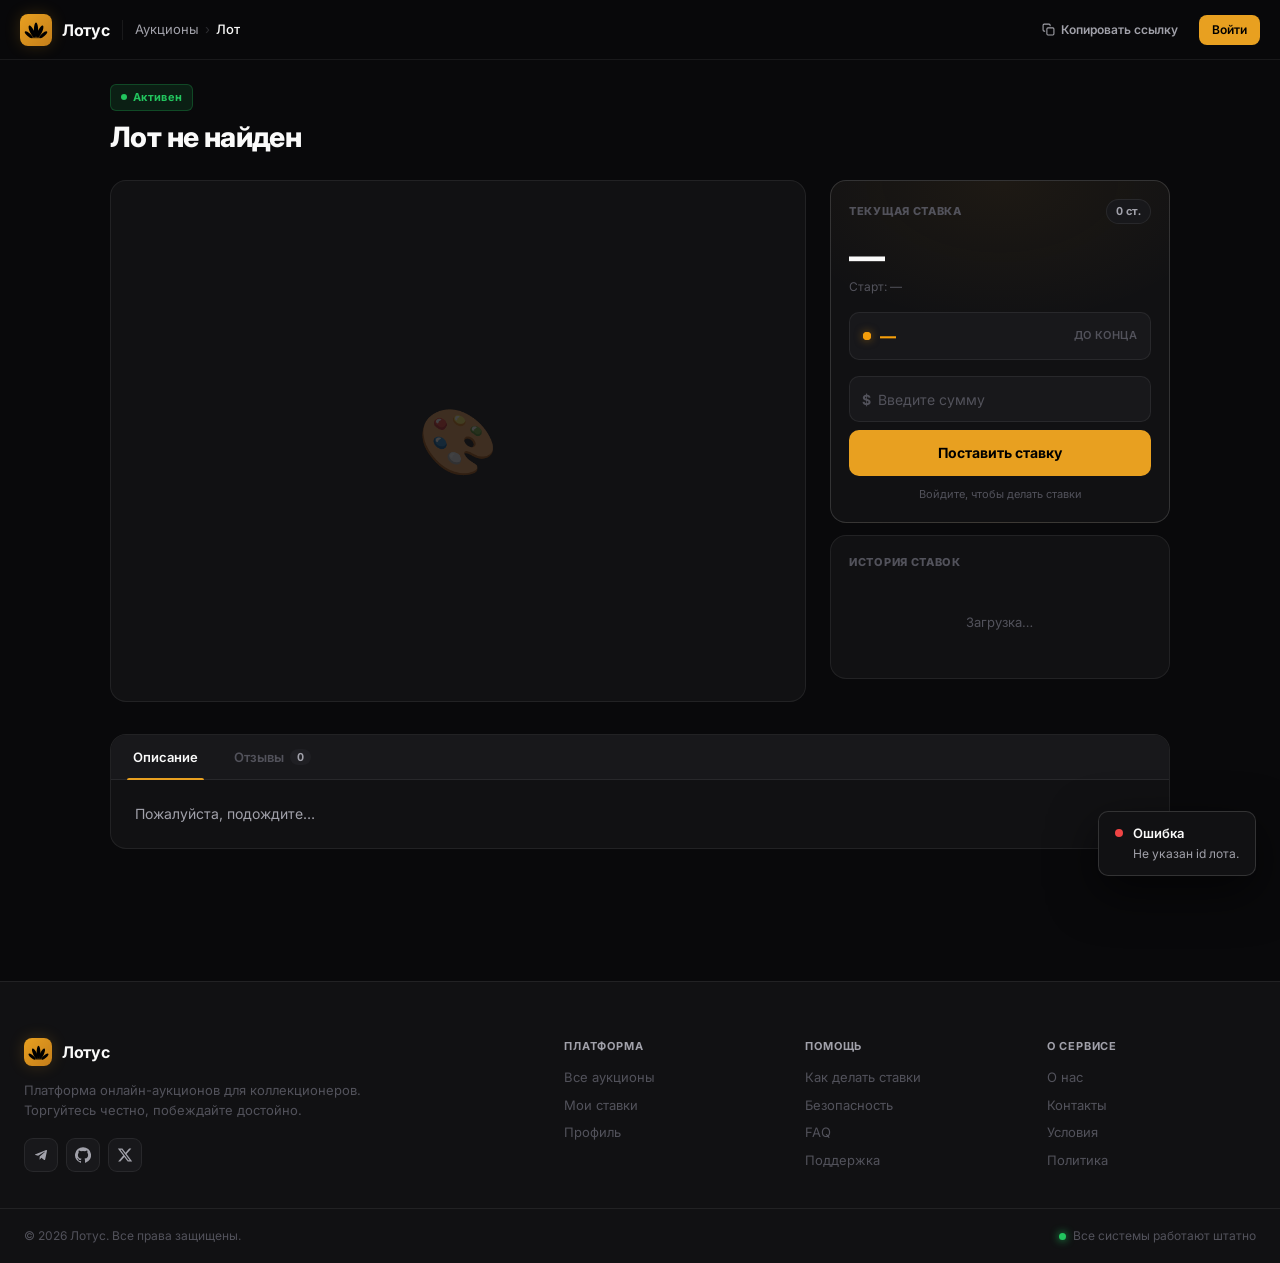
==== templates/auction.html @ 9ef928bd "Replace inline handlers with a CSP-friendly dispatcher Five pages used to ship ~190 inline ``onclick" ====
<!DOCTYPE html>
<html lang="ru">
<head>
  <meta charset="UTF-8">
  <meta name="viewport" content="width=device-width, initial-scale=1.0">
  <link rel="icon" href="/static/favicon.svg" type="image/svg+xml">
  <title>Лот — Лотус</title>
  <link rel="preconnect" href="https://fonts.googleapis.com">
  <link rel="preconnect" href="https://fonts.gstatic.com" crossorigin>
  <link href="https://fonts.googleapis.com/css2?family=Inter:wght@400;500;600;700;800&display=swap" rel="stylesheet">
  <link rel="stylesheet" href="/static/css/common.css">
  <link rel="stylesheet" href="/static/css/auction.css">
</head>
<body>

<!-- NAVBAR -->
<header class="navbar">
  <div class="nav-inner">
    <a class="nav-logo" href="index.html">
      <div class="nav-logo-icon"></div>
      <span class="nav-logo-text">Лотус</span>
    </a>
    <div class="nav-divider"></div>
    <div class="nav-crumb">
      <a href="index.html">Аукционы</a>
      <span class="nav-crumb-sep">›</span>
      <span class="nav-crumb-current" id="crumbTitle">Лот</span>
    </div>
    <div class="nav-right">
      <button class="btn btn-ghost btn-sm" id="copyLinkBtn" type="button">
        <svg width="13" height="13" viewBox="0 0 24 24" fill="none" stroke="currentColor" stroke-width="2" stroke-linecap="round" stroke-linejoin="round"><rect x="9" y="9" width="13" height="13" rx="2"/><path d="M5 15H4a2 2 0 0 1-2-2V4a2 2 0 0 1 2-2h9a2 2 0 0 1 2 2v1"/></svg>
        Копировать ссылку
      </button>
      <button class="notif-btn" id="notifBtn" style="display:none;" title="Уведомления">
        <svg width="15" height="15" viewBox="0 0 24 24" fill="none" stroke="currentColor" stroke-width="2" stroke-linecap="round" stroke-linejoin="round"><path d="M18 8A6 6 0 0 0 6 8c0 7-3 9-3 9h18s-3-2-3-9"/><path d="M13.73 21a2 2 0 0 1-3.46 0"/></svg>
        <span class="notif-badge" id="notifBadge" style="display:none;"></span>
      </button>
      <a class="nav-user" id="userProfile" style="display:none;" href="profile.html">
        <div class="nav-avatar" id="avatar">?</div>
        <div>
          <div class="nav-user-name" id="userName">—</div>
          <div class="nav-balance" id="userBalance"></div>
        </div>
      </a>
      <button class="btn btn-primary btn-sm" id="authBtn" data-action="goAuth">Войти</button>

      <button class="nav-hamburger" type="button" data-action="openMobileNav">☰</button>
    </div>
  </div>
</header>

<!-- Mobile nav -->
<div class="mobile-nav" id="mobileNav" data-action="dismissMobileNavOnBackdrop">
  <div class="mobile-nav-inner">
    <div class="mobile-nav-title">Лотус</div>
    <a class="mobile-nav-link" href="index.html">🏠 Аукционы</a>
    <a class="mobile-nav-link" href="my-bids.html">🎯 Мои ставки</a>
    <a class="mobile-nav-link" href="profile.html">👤 Профиль</a>
  </div>
</div>

<!-- Notification dropdown -->
<div class="notif-dropdown" id="notifDropdown">
  <div class="notif-header">
    <span class="notif-header-title">Уведомления</span>
    <button class="notif-mark-all" id="notifMarkAll">Прочитать все</button>
  </div>
  <div class="notif-list" id="notifList"></div>
</div>

<!-- ================================================================
     MAIN
     ================================================================ -->
<div class="page-wrap">

  <!-- LOT HEADER: badges + title + byline (поднято наверх над колонками) -->
  <header class="lot-header" id="lotInfoBlock">
    <div class="lot-meta-row">
      <div class="status-badge active" id="statusBadge">Активен</div>
      <div class="cat-badge" id="categoryBadge"></div>
      <button id="editLotBtn" data-action="openEditModal" style="display:none;" class="btn btn-secondary btn-sm">Редактировать</button>
    </div>
    <h1 class="lot-title" id="title">Загрузка…</h1>
    <div class="lot-byline" id="lotByline"></div>
  </header>

  <!-- TOP: gallery + sidebar -->
  <div class="lot-top">

    <!-- LEFT: Gallery -->
    <div class="lot-gallery">
      <div class="lot-image-wrap" id="imageWrap">
        <span class="lot-image-placeholder" id="imgPlaceholder">🎨</span>
        <div class="lot-slides" id="lotSlides"></div>
        <button class="lot-nav lot-nav-prev" id="lotPrev" style="display:none;" data-action="lotSlide" data-args="-1">‹</button>
        <button class="lot-nav lot-nav-next" id="lotNext" style="display:none;" data-action="lotSlide" data-args="1">›</button>
        <div class="lot-dots" id="lotDots"></div>
        <div class="lot-counter" id="lotCounter" style="display:none;"></div>
      </div>
      <div class="lot-thumbs" id="lotThumbs"></div>
    </div>

    <!-- RIGHT: Sidebar -->
    <div class="lot-sidebar">

      <!-- Price + Timer card -->
      <div class="card price-card">
        <div class="bid-card-head">
          <div class="card-title" id="bidCardTitle">Текущая ставка</div>
          <span class="bid-count-pill"><span id="bidsCount">0</span> ст.</span>
        </div>
        <div class="price-hero">
          <span class="price-hero-val" id="currentPrice">—</span>
        </div>
        <div class="price-start" id="priceStartRow">Старт: <span id="startingPrice">—</span></div>

        <div class="timer-row" id="timerRow">
          <span class="timer-pulse"></span>
          <span class="timer-val" id="timeLeft">—</span>
          <span class="timer-label">до конца</span>
        </div>

        <!-- BIN block -->
        <div id="binBlock" style="display:none;" class="bin-block">
          <div class="bin-label">Купить сразу</div>
          <div class="bin-price" id="binPriceDisplay">—</div>
          <button class="btn btn-primary" id="binBtn" data-action="buyNow" style="width:100%;height:42px;font-size:14px;">Купить</button>
          <div id="binDivider" class="bin-divider">
            <div class="bin-divider-line"></div>
            <span class="bin-divider-text">или сделайте ставку</span>
            <div class="bin-divider-line"></div>
          </div>
        </div>

        <!-- Bid form -->
        <div class="bid-form" id="bidForm">
          <div class="bid-quick" id="bidQuick" style="display:none;">
            <button type="button" class="bid-quick-btn" data-bump="1"   data-action="bumpBid" data-args="1">+1</button>
            <button type="button" class="bid-quick-btn" data-bump="5"   data-action="bumpBid" data-args="5">+5</button>
            <button type="button" class="bid-quick-btn" data-bump="10"  data-action="bumpBid" data-args="10">+10</button>
            <button type="button" class="bid-quick-btn" data-bump="50"  data-action="bumpBid" data-args="50">+50</button>
            <button type="button" class="bid-quick-btn" data-bump="100" data-action="bumpBid" data-args="100">+100</button>
          </div>
          <div class="bid-input-wrap">
            <span class="bid-currency">$</span>
            <input class="bid-input" id="bidAmount" type="number" min="0" step="0.01" placeholder="Введите сумму">
          </div>
          <button class="btn btn-primary bid-submit" id="bidBtn" data-action="placeBid">Поставить ставку</button>
          <div class="bid-hint" id="bidHint">Войдите, чтобы делать ставки</div>
        </div>
      </div>

      <!-- Bids history -->
      <div class="card">
        <div class="card-title">История ставок</div>
        <div class="bids-list" id="bidsList">
          <div class="bids-empty">Загрузка…</div>
        </div>
      </div>

      <!-- Seller card -->
      <div class="seller-card" id="sellerCard" style="display:none;">
        <div class="seller-top">
          <div class="seller-avatar" id="sellerAvatar">?</div>
          <div>
            <a class="seller-name-link" id="sellerLink" href="#">—</a>
            <div class="seller-meta" id="sellerMeta">Продавец</div>
            <div class="seller-rating-row">
              <div class="stars" id="sellerStars"></div>
              <span class="rating-val" id="sellerRatingVal"></span>
              <span class="rating-count" id="sellerRatingCount"></span>
            </div>
          </div>
        </div>
        <div class="seller-stats">
          <div class="seller-stat">
            <div class="seller-stat-val" id="sellerLots">—</div>
            <div class="seller-stat-lbl">Лотов</div>
          </div>
          <div class="seller-stat">
            <div class="seller-stat-val" id="sellerSubs">—</div>
            <div class="seller-stat-lbl">Подписчиков</div>
          </div>
          <div class="seller-stat">
            <div class="seller-stat-val" id="sellerReviews">—</div>
            <div class="seller-stat-lbl">Отзывов</div>
          </div>
        </div>
        <button class="sub-btn" id="subBtn" data-action="toggleSubscription" style="display:none;">
          <svg width="13" height="13" viewBox="0 0 24 24" fill="none" stroke="currentColor" stroke-width="2.5" stroke-linecap="round" stroke-linejoin="round"><path d="M16 21v-2a4 4 0 0 0-4-4H6a4 4 0 0 0-4 4v2"/><circle cx="9" cy="7" r="4"/><line x1="19" y1="8" x2="19" y2="14"/><line x1="22" y1="11" x2="16" y2="11"/></svg>
          <span id="subBtnText">Подписаться</span>
        </button>
      </div>

    </div>
  </div>

  <!-- WINNER (показываем только когда аукцион завершён) -->
  <div class="winner-block" id="winnerBlock" style="display:none;">
    <div class="winner-icon">🏆</div>
    <div>
      <div class="winner-label">Победитель</div>
      <div class="winner-name" id="winnerName">—</div>
    </div>
  </div>

  <!-- TABS: Описание / Отзывы -->
  <div class="lot-tabs">
    <div class="tabs-nav" role="tablist">
      <button class="lot-tab-btn active" type="button" role="tab" data-tab="desc"
              data-action="switchLotTab" data-args="desc">Описание</button>
      <button class="lot-tab-btn" type="button" role="tab" data-tab="reviews"
              data-action="switchLotTab" data-args="reviews">
        Отзывы <span class="tab-count" id="reviewsTabCount">0</span>
      </button>
    </div>

    <!-- Tab: Описание -->
    <div class="tab-panel active" id="tab-desc" role="tabpanel">
      <p class="lot-desc" id="description">Пожалуйста, подождите…</p>
    </div>

    <!-- Tab: Отзывы -->
    <div class="tab-panel" id="tab-reviews" role="tabpanel">
      <div class="reviews-section" id="reviewsSection">
        <div class="reviews-head">
          <div class="section-title">Отзывы о продавце</div>
          <a id="allReviewsLink" href="#" style="display:none;" class="card-link">Профиль продавца →</a>
        </div>
        <div class="reviews-summary" id="reviewsSummary" style="display:none;">
          <div class="reviews-big-score">
            <div class="reviews-big-num" id="revAvg">—</div>
            <div class="reviews-big-stars" id="revBigStars"></div>
            <div class="reviews-big-count" id="revCount"></div>
          </div>
          <div class="reviews-bars" id="revBars"></div>
        </div>

        <!-- Star-filter пилюли -->
        <div class="rev-filter" id="revFilter" style="display:none;">
          <button class="rev-pill rev-pill-toggle" type="button" id="revPillThisLot" data-action="toggleThisLotOnly">
            <span class="rev-pill-check"
                  ><svg viewBox="0 0 16 16" fill="none" stroke="currentColor" stroke-width="2.5" stroke-linecap="round" stroke-linejoin="round"><polyline points="3 8 7 12 13 4"/></svg></span>
            Об этом лоте <span class="rev-pill-count" id="revPillThisLotCount">0</span>
          </button>
          <span class="rev-filter-sep"></span>
          <button class="rev-pill active" data-rating="all" type="button" data-action="filterReviewsByRating" data-args="s:all">
            Все <span class="rev-pill-count" id="revPillAll">0</span>
          </button>
          <button class="rev-pill" data-rating="5" type="button" data-action="filterReviewsByRating" data-args="5">
            5<span class="rev-pill-star">★</span> <span class="rev-pill-count" id="revPill5">0</span>
          </button>
          <button class="rev-pill" data-rating="4" type="button" data-action="filterReviewsByRating" data-args="4">
            4<span class="rev-pill-star">★</span> <span class="rev-pill-count" id="revPill4">0</span>
          </button>
          <button class="rev-pill" data-rating="3" type="button" data-action="filterReviewsByRating" data-args="3">
            3<span class="rev-pill-star">★</span> <span class="rev-pill-count" id="revPill3">0</span>
          </button>
          <button class="rev-pill" data-rating="2" type="button" data-action="filterReviewsByRating" data-args="2">
            2<span class="rev-pill-star">★</span> <span class="rev-pill-count" id="revPill2">0</span>
          </button>
          <button class="rev-pill" data-rating="1" type="button" data-action="filterReviewsByRating" data-args="1">
            1<span class="rev-pill-star">★</span> <span class="rev-pill-count" id="revPill1">0</span>
          </button>
        </div>

        <div class="review-list" id="reviewList"></div>
        <div class="review-form" id="reviewForm" style="display:none;">
          <div class="review-form-title">Оставить отзыв</div>
          <div class="star-picker" id="starPicker">
            <span class="star-pick" data-val="1">★</span>
            <span class="star-pick" data-val="2">★</span>
            <span class="star-pick" data-val="3">★</span>
            <span class="star-pick" data-val="4">★</span>
            <span class="star-pick" data-val="5">★</span>
          </div>
          <textarea class="review-ta" id="reviewText" maxlength="1000"
                    placeholder="Расскажите о своём опыте работы с продавцом…"
                    data-input="updateReviewCounter"></textarea>
          <div class="review-form-footer">
            <span class="review-char-count" id="reviewCharCount">0 / 1000</span>
            <button class="btn btn-primary btn-sm" data-action="submitReview">Опубликовать отзыв</button>
          </div>
        </div>
      </div>
    </div>
  </div>

  <!-- Скрытые элементы для совместимости со старым JS (sync-цели) -->
  <span id="currentPrice2" hidden></span>
  <span id="startingPrice2" hidden></span>
  <span id="timeLeft2" hidden></span>
  <span id="bidsCount2" hidden></span>

</div><!-- /.page-wrap -->

<!-- Edit Lot Modal -->
<div class="edit-modal-overlay" id="editModal" style="display:none;">
  <div class="edit-modal-box">
    <div class="edit-modal-head">
      <div>
        <div class="edit-modal-title">✏️ Редактировать лот</div>
        <div class="edit-modal-sub">Изменения доступны пока нет ставок</div>
      </div>
      <button class="modal-close" type="button" data-action="closeEditModal">✕</button>
    </div>

    <div class="error-box" id="editError"></div>

    <div class="edit-modal-fields">
      <div class="form-group m-0">
        <label class="form-label">Название</label>
        <input type="text" class="form-input" id="editTitle">
      </div>

      <div class="form-group m-0">
        <label class="form-label">Описание</label>
        <textarea class="form-input" id="editDescription" rows="3"></textarea>
      </div>

      <div class="form-group m-0">
        <label class="form-label">Категория</label>
        <div style="display:flex;flex-direction:column;gap:6px;">
          <select class="form-input" id="editCategoryParent"><option value="">— Выберите категорию —</option></select>
          <select class="form-input" id="editCategory" style="display:none;"><option value="">— Вся категория —</option></select>
        </div>
      </div>

      <div class="edit-field-row" id="editPriceBlock">
        <div class="form-group" id="editStartPriceWrap" style="margin:0;">
          <label class="form-label">Стартовая цена ($)</label>
          <input type="number" class="form-input" id="editPrice" min="1" step="0.01">
        </div>
        <div class="form-group" id="editBinPriceBlock" style="margin:0;">
          <label class="form-label">Цена BIN ($)</label>
          <input type="number" class="form-input" id="editBinPrice" min="1" step="0.01">
        </div>
      </div>

      <div class="form-group" id="editExtendBlock" style="margin:0;">
        <label class="form-label">Продлить аукцион</label>
        <div class="edit-extend-row">
          <button type="button" class="btn btn-secondary" data-action="setExtend" data-args="30">+30 мин</button>
          <button type="button" class="btn btn-secondary" data-action="setExtend" data-args="60">+1 час</button>
          <button type="button" class="btn btn-secondary" data-action="setExtend" data-args="1440">+1 день</button>
          <input type="number" id="editExtend" min="1" max="10080" placeholder="мин вручную">
        </div>
      </div>

      <div class="form-group m-0">
        <label class="form-label">Фотографии</label>
        <div class="multi-img-preview" id="editImgPreview"></div>
        <label for="editImageFile" class="multi-img-add" style="margin-top:8px;">
          <svg width="14" height="14" viewBox="0 0 24 24" fill="none" stroke="currentColor" stroke-width="2.5"><line x1="12" y1="5" x2="12" y2="19"/><line x1="5" y1="12" x2="19" y2="12"/></svg>
          Добавить фото
        </label>
        <input type="file" id="editImageFile" accept="image/*" multiple style="display:none;">
        <div style="font-size:11px;color:var(--text-3);margin-top:5px;">Первое фото — обложка. До 5 изображений.</div>
      </div>
    </div>

    <div class="edit-modal-footer">
      <button type="button" class="btn btn-secondary" data-action="closeEditModal">Отмена</button>
      <button type="button" class="btn btn-primary" id="editSaveBtn" data-action="saveEdit" style="min-width:130px;">Сохранить</button>
    </div>
  </div>
</div>

<!-- ================================================================
     FOOTER
     ================================================================ -->
<footer class="site-footer">
  <div class="footer-inner">
    <div class="footer-brand">
      <div class="footer-logo">
        <div class="nav-logo-icon"></div>
        <span class="footer-logo-text">Лотус</span>
      </div>
      <p class="footer-tagline">
        Платформа онлайн-аукционов для коллекционеров.<br>
        Торгуйтесь честно, побеждайте достойно.
      </p>
      <div class="footer-social">
        <a class="footer-soc" href="#" aria-label="Telegram"><svg width="16" height="16" viewBox="0 0 24 24" fill="currentColor"><path d="M9.78 18.65l.28-4.23 7.68-6.92c.34-.31-.07-.46-.52-.19L7.74 13.3 3.64 12c-.88-.25-.89-.86.2-1.3l15.97-6.16c.73-.33 1.43.18 1.15 1.3l-2.72 12.81c-.19.91-.74 1.13-1.5.71L12.6 16.3l-1.99 1.93c-.23.23-.42.42-.83.42z"/></svg></a>
        <a class="footer-soc" href="#" aria-label="GitHub"><svg width="16" height="16" viewBox="0 0 24 24" fill="currentColor"><path d="M12 .3a12 12 0 0 0-3.8 23.38c.6.12.83-.26.83-.57v-2c-3.34.72-4.04-1.61-4.04-1.61-.55-1.39-1.34-1.76-1.34-1.76-1.08-.74.09-.73.09-.73 1.2.09 1.83 1.24 1.83 1.24 1.07 1.83 2.81 1.3 3.5 1 .1-.78.42-1.31.76-1.61-2.66-.3-5.47-1.34-5.47-5.93 0-1.31.47-2.38 1.24-3.22-.13-.3-.54-1.52.11-3.18 0 0 1-.32 3.3 1.23a11.5 11.5 0 0 1 6 0c2.3-1.55 3.3-1.23 3.3-1.23.66 1.66.25 2.88.13 3.18a4.65 4.65 0 0 1 1.23 3.22c0 4.6-2.81 5.62-5.48 5.92.42.36.81 1.1.81 2.22v3.29c0 .31.22.69.83.57A12 12 0 0 0 12 .3z"/></svg></a>
        <a class="footer-soc" href="#" aria-label="Twitter"><svg width="16" height="16" viewBox="0 0 24 24" fill="currentColor"><path d="M18.244 2.25h3.308l-7.227 8.26 8.502 11.24H16.17l-5.214-6.817L4.99 21.75H1.68l7.73-8.835L1.254 2.25H8.08l4.713 6.231zm-1.161 17.52h1.833L7.084 4.126H5.117z"/></svg></a>
      </div>
    </div>

    <div class="footer-cols">
      <div class="footer-col">
        <div class="footer-col-title">Платформа</div>
        <a class="footer-link" href="index.html">Все аукционы</a>
        <a class="footer-link" href="my-bids.html">Мои ставки</a>
        <a class="footer-link" href="profile.html">Профиль</a>
      </div>
      <div class="footer-col">
        <div class="footer-col-title">Помощь</div>
        <a class="footer-link" href="#" data-action="comingSoon" data-args="Как делать ставки">Как делать ставки</a>
        <a class="footer-link" href="#" data-action="comingSoon" data-args="Безопасность">Безопасность</a>
        <a class="footer-link" href="#" data-action="comingSoon" data-args="FAQ">FAQ</a>
        <a class="footer-link" href="#" data-action="comingSoon" data-args="Поддержка">Поддержка</a>
      </div>
      <div class="footer-col">
        <div class="footer-col-title">О сервисе</div>
        <a class="footer-link" href="#" data-action="comingSoon" data-args="О нас">О нас</a>
        <a class="footer-link" href="#" data-action="comingSoon" data-args="Контакты">Контакты</a>
        <a class="footer-link" href="#" data-action="comingSoon" data-args="Условия">Условия</a>
        <a class="footer-link" href="#" data-action="comingSoon" data-args="Политика">Политика</a>
      </div>
    </div>
  </div>

  <div class="footer-bottom">
    <div class="footer-bottom-inner">
      <span class="footer-copy">© 2026 Лотус. Все права защищены.</span>
      <span class="footer-status">
        <span class="footer-status-dot"></span>
        Все системы работают штатно
      </span>
    </div>
  </div>
</footer>

  <script src="/static/js/common.js"></script>
  <script src="/static/js/auction.js"></script>
</body>
</html>
---- static/css/common.css ----
/* ================================================================
   Лотус — Common Design System
   Подключается ПЕРЕД per-page CSS на всех страницах.
   Содержит: токены, reset, навбар, кнопки, модалки, формы,
             уведомления, футер, моб.меню, FAB, scrollbar.
   ================================================================ */

/* ================================================================
   TOKENS
   ================================================================ */
:root {
  --bg:          #09090b;
  --bg-2:        #111113;
  --bg-3:        #18181b;
  --bg-4:        #1f1f23;
  --border:      rgba(255,255,255,0.07);
  --border-hi:   rgba(255,255,255,0.14);

  --accent:      #e8a020;
  --accent-2:    #f5c842;
  --accent-dim:  rgba(232,160,32,0.12);
  --accent-glow: rgba(232,160,32,0.20);

  --text-1: #fafafa;
  --text-2: #a1a1aa;
  --text-3: #52525b;

  --green: #22c55e;
  --red:   #ef4444;
  --amber: #f59e0b;
  --blue:  #3b82f6;

  --nav-h: 60px;
  --max-w: 100%;
  --r:     10px;
  --r-lg:  16px;
}

[data-theme="light"] {
  --bg:    #f4f4f5;
  --bg-2:  #ffffff;
  --bg-3:  #f1f1f3;
  --bg-4:  #e8e8ec;
  --border:    rgba(0,0,0,0.08);
  --border-hi: rgba(0,0,0,0.15);
  --text-1: #09090b;
  --text-2: #52525b;
  --text-3: #a1a1aa;
}

/* ================================================================
   RESET / BASE
   ================================================================ */
*, *::before, *::after { box-sizing: border-box; margin: 0; padding: 0; }
a { color: inherit; text-decoration: none; }
button { font-family: inherit; cursor: pointer; }
img { display: block; }
input, select, textarea { font-family: inherit; color: inherit; }

html { scroll-behavior: smooth; }
body {
  font-family: 'Inter', -apple-system, BlinkMacSystemFont, sans-serif;
  font-size: 14px;
  line-height: 1.5;
  color: var(--text-1);
  background: var(--bg);
  min-height: 100vh;
  -webkit-font-smoothing: antialiased;
}

/* ================================================================
   NAVBAR
   ================================================================ */
.navbar {
  position: sticky; top: 0; z-index: 200;
  height: var(--nav-h);
  background: rgba(9,9,11,0.9);
  backdrop-filter: blur(20px);
  border-bottom: 1px solid var(--border);
  display: flex; align-items: center;
}
[data-theme="light"] .navbar { background: rgba(240,240,242,0.9); }

.nav-inner {
  width: 100%; padding: 0 20px;
  display: flex; align-items: center; gap: 12px;
}

.nav-logo {
  display: flex; align-items: center; gap: 10px;
  flex-shrink: 0; text-decoration: none;
}
.nav-logo-icon {
  width: 32px; height: 32px;
  background: linear-gradient(135deg, var(--accent), #c47e1a);
  border-radius: 8px;
  display: flex; align-items: center; justify-content: center;
  position: relative;
  overflow: hidden;
  font-size: 0;          /* скрыть emoji-fallback, если он есть */
  color: #000;
  box-shadow: 0 0 16px var(--accent-glow);
  flex-shrink: 0;
}
/* Кастомный SVG-лотос (чёрный) поверх оранжевого фона */
.nav-logo-icon::before {
  content: '';
  position: absolute;
  inset: 0;
  background-color: currentColor;
  -webkit-mask: url("data:image/svg+xml;utf8,<svg xmlns='http://www.w3.org/2000/svg' viewBox='0 0 32 32'><ellipse cx='16' cy='17' rx='2.6' ry='9'/><ellipse cx='11' cy='19' rx='2.6' ry='8' transform='rotate(-25 11 19)'/><ellipse cx='21' cy='19' rx='2.6' ry='8' transform='rotate(25 21 19)'/><ellipse cx='7' cy='23' rx='2.1' ry='6' transform='rotate(-50 7 23)'/><ellipse cx='25' cy='23' rx='2.1' ry='6' transform='rotate(50 25 23)'/><ellipse cx='16' cy='26' rx='6.5' ry='1.5' opacity='.6'/></svg>") center / 82% no-repeat;
          mask: url("data:image/svg+xml;utf8,<svg xmlns='http://www.w3.org/2000/svg' viewBox='0 0 32 32'><ellipse cx='16' cy='17' rx='2.6' ry='9'/><ellipse cx='11' cy='19' rx='2.6' ry='8' transform='rotate(-25 11 19)'/><ellipse cx='21' cy='19' rx='2.6' ry='8' transform='rotate(25 21 19)'/><ellipse cx='7' cy='23' rx='2.1' ry='6' transform='rotate(-50 7 23)'/><ellipse cx='25' cy='23' rx='2.1' ry='6' transform='rotate(50 25 23)'/><ellipse cx='16' cy='26' rx='6.5' ry='1.5' opacity='.6'/></svg>") center / 82% no-repeat;
}
.nav-logo-text { font-size: 16px; font-weight: 700; letter-spacing: -.3px; color: var(--text-1); }

.nav-divider { width: 1px; height: 20px; background: var(--border); flex-shrink: 0; }

.nav-links {
  display: flex; align-items: center; gap: 2px; flex-shrink: 0;
}
.nav-link {
  padding: 6px 12px; border-radius: 8px;
  font-size: 13px; font-weight: 500; color: var(--text-2);
  transition: color .15s, background .15s;
  cursor: pointer; white-space: nowrap;
  border: none; background: none; text-decoration: none;
  display: inline-flex; align-items: center; font-family: inherit;
}
.nav-link:hover { color: var(--text-1); background: var(--bg-3); }
.nav-link.active { color: var(--text-1); background: var(--bg-3); font-weight: 600; }

.nav-crumb {
  display: flex; align-items: center; gap: 6px;
  font-size: 13px; color: var(--text-3);
  flex-shrink: 1; min-width: 0;
  overflow: hidden;
  white-space: nowrap;
}
.nav-crumb a {
  color: var(--text-2);
  transition: color .15s;
  text-decoration: none;
  white-space: nowrap;
  flex-shrink: 0;
}
.nav-crumb a:hover { color: var(--text-1); }
.nav-crumb-sep { color: var(--text-3); opacity: .5; flex-shrink: 0; }
.nav-crumb-current {
  color: var(--text-1);
  font-weight: 500;
  white-space: nowrap;
  overflow: hidden;
  text-overflow: ellipsis;
  max-width: 260px;
  min-width: 0;
}
/* На узких экранах прячем все промежуточные ссылки кроме первой и последней */
@media (max-width: 720px) {
  .nav-crumb a:not(:first-child),
  .nav-crumb .nav-crumb-sep:not(:last-of-type) { display: none; }
}

.nav-search {
  flex: 1; max-width: 520px; margin: 0 auto;
  position: relative;
}
.nav-search .search-wrap { max-width: 100%; height: 38px; background: var(--bg-3); }

.nav-spacer { flex: 1; }

.nav-right { display: flex; align-items: center; gap: 8px; flex-shrink: 0; margin-left: auto; }

.nav-user {
  display: flex; align-items: center; gap: 8px;
  padding: 4px 12px 4px 4px;
  background: var(--bg-3); border: 1px solid var(--border);
  border-radius: 24px; cursor: pointer; transition: border-color .15s;
  text-decoration: none;
}
.nav-user:hover { border-color: var(--border-hi); }
.nav-avatar {
  width: 28px; height: 28px; border-radius: 50%;
  background: linear-gradient(135deg, var(--accent), #c47e1a);
  display: flex; align-items: center; justify-content: center;
  font-size: 12px; font-weight: 700; color: #000;
  overflow: hidden; position: relative; flex-shrink: 0;
}
.nav-avatar img { width: 100%; height: 100%; object-fit: cover; position: absolute; inset: 0; border-radius: 50%; }
.nav-user-name { font-size: 13px; font-weight: 600; color: var(--text-1); line-height: 1.2; }
.nav-balance { font-size: 11px; color: var(--green); font-weight: 600; line-height: 1.2; }

.nav-hamburger {
  display: none; width: 36px; height: 36px;
  align-items: center; justify-content: center;
  border-radius: 8px; border: 1px solid var(--border);
  background: var(--bg-3); color: var(--text-2); flex-shrink: 0;
  cursor: pointer; font-size: 16px;
}

/* ================================================================
   SEARCH (универсальный — навбар и страницы)
   ================================================================ */
.search-wrap {
  display: flex; align-items: center; gap: 8px;
  background: var(--bg-3);
  border: 1px solid var(--border);
  border-radius: var(--r);
  padding: 0 10px;
  height: 36px;
  width: 100%;
  box-sizing: border-box;
  transition: border-color .15s, box-shadow .15s;
}
.search-wrap:focus-within {
  border-color: var(--accent);
  box-shadow: 0 0 0 3px var(--accent-dim);
}
.search-input {
  flex: 1; min-width: 0; border: none; outline: none;
  background: transparent; font-size: 13px;
  color: var(--text-1);
}
.search-input::placeholder { color: var(--text-3); }
.search-clear {
  border: none; background: none;
  color: var(--text-3); font-size: 14px; padding: 0 2px;
  border-radius: 4px; transition: color .15s; flex-shrink: 0;
  line-height: 1; cursor: pointer;
}
.search-clear:hover { color: var(--text-1); }

/* ================================================================
   BUTTONS
   ================================================================ */
.btn {
  display: inline-flex; align-items: center; justify-content: center; gap: 6px;
  padding: 0 16px; height: 36px;
  border-radius: 8px;
  border: 1px solid transparent;
  font-size: 13px; font-weight: 600;
  font-family: inherit;
  transition: all .15s;
  white-space: nowrap;
  cursor: pointer;
}
.btn:active { transform: translateY(1px); opacity: .9; }
.btn:focus-visible { outline: 2px solid var(--accent); outline-offset: 2px; }
.btn:disabled { opacity: .4; cursor: not-allowed; }

.btn-primary {
  background: var(--accent);
  color: #000;
  border-color: transparent;
}
.btn-primary:hover { background: var(--accent-2); box-shadow: 0 4px 16px var(--accent-glow); }

.btn-secondary {
  background: var(--bg-3);
  color: var(--text-1);
  border-color: var(--border);
}
.btn-secondary:hover { border-color: var(--border-hi); background: var(--bg-4); }

.btn-ghost {
  background: transparent;
  color: var(--text-2);
  border-color: transparent;
}
.btn-ghost:hover { color: var(--text-1); background: var(--bg-3); }

.btn-danger {
  background: rgba(239,68,68,.10);
  color: var(--red);
  border-color: rgba(239,68,68,.25);
}
.btn-danger:hover { background: rgba(239,68,68,.18); border-color: rgba(239,68,68,.4); }

.btn-sm  { height: 30px; padding: 0 12px; font-size: 12px; }
.btn-lg  { height: 46px; padding: 0 22px; font-size: 14px; border-radius: 10px; }
.btn-full { width: 100%; }

.btn-primary.btn-lg {
  box-shadow: 0 6px 20px var(--accent-glow), inset 0 1px 0 rgba(255,255,255,.18);
}
.btn-primary.btn-lg:hover {
  box-shadow: 0 8px 28px var(--accent-glow), inset 0 1px 0 rgba(255,255,255,.22);
  transform: translateY(-1px);
}

/* ================================================================
   FORMS (общие инпуты + модальные)
   ================================================================ */
.form-group { margin-bottom: 14px; }
.form-label {
  display: block; margin-bottom: 5px;
  font-size: 11px; font-weight: 600; color: var(--text-3);
  text-transform: uppercase; letter-spacing: .5px;
}
.form-input {
  width: 100%; height: 38px; padding: 0 12px;
  background: var(--bg-3); border: 1px solid var(--border);
  border-radius: 8px; color: var(--text-1);
  font-size: 13px; outline: none;
  transition: border-color .15s, box-shadow .15s;
}
.form-input:focus { border-color: var(--accent); box-shadow: 0 0 0 3px var(--accent-dim); }
.form-input::placeholder { color: var(--text-3); }
textarea.form-input { height: auto; padding: 10px 12px; resize: vertical; min-height: 80px; }

.error-box {
  background: rgba(239,68,68,.1);
  border: 1px solid rgba(239,68,68,.25);
  color: var(--red);
  padding: 9px 12px; border-radius: 8px;
  margin-bottom: 14px; font-size: 12px;
  display: none;
}

/* ================================================================
   MODALS
   ================================================================ */
.modal {
  display: none; position: fixed; inset: 0;
  background: rgba(0,0,0,.7);
  backdrop-filter: blur(6px);
  z-index: 500;
  align-items: center; justify-content: center;
  padding: 16px;
}
.modal.active { display: flex; }

.modal-box {
  background: var(--bg-2);
  border: 1px solid var(--border);
  border-radius: var(--r-lg);
  padding: 28px;
  width: 100%; max-width: 440px;
  box-shadow: 0 24px 64px rgba(0,0,0,.6);
  position: relative;
  animation: modal-in .18s ease;
}
@keyframes modal-in { from{opacity:0;transform:scale(.97)} to{opacity:1;transform:scale(1)} }

.modal-close {
  position: absolute; top: 16px; right: 16px;
  width: 28px; height: 28px;
  border-radius: 6px;
  border: 1px solid var(--border);
  background: var(--bg-3);
  color: var(--text-3);
  display: flex; align-items: center; justify-content: center;
  font-size: 14px; cursor: pointer;
  transition: color .15s, border-color .15s;
}
.modal-close:hover { color: var(--text-1); border-color: var(--border-hi); }

.modal-title {
  font-size: 18px; font-weight: 700;
  letter-spacing: -.3px;
  margin-bottom: 20px;
}

/* Auth-style tabs внутри модалок */
.tabs {
  display: flex; gap: 2px;
  background: var(--bg-3);
  border-radius: 8px; padding: 3px;
  margin-bottom: 20px;
}
.tab {
  flex: 1; padding: 6px;
  border-radius: 6px; border: none;
  background: none; font-size: 13px; font-weight: 600;
  color: var(--text-3);
  transition: all .15s; cursor: pointer;
}
.tab.active { background: var(--bg-4); color: var(--text-1); }

/* ================================================================
   NOTIFICATION BELL + DROPDOWN
   ================================================================ */
.notif-btn {
  position: relative;
  width: 36px; height: 36px; border-radius: 9px;
  border: 1px solid var(--border); background: var(--bg-2); color: var(--text-2);
  display: flex; align-items: center; justify-content: center;
  cursor: pointer; flex-shrink: 0;
  transition: border-color .15s, color .15s, background .15s;
}
.notif-btn:hover { border-color: var(--border-hi); color: var(--text-1); background: var(--bg-3); }
.notif-btn.has-unread { color: var(--accent); border-color: rgba(232,160,32,.3); }
.notif-badge {
  position: absolute; top: -5px; right: -5px;
  min-width: 17px; height: 17px; padding: 0 4px;
  background: var(--accent); color: #000;
  font-size: 9px; font-weight: 800;
  border-radius: 9px; border: 2px solid var(--bg);
  display: flex; align-items: center; justify-content: center;
  line-height: 1;
  animation: badge-pop .2s ease;
}
@keyframes badge-pop { from { transform: scale(0); } to { transform: scale(1); } }

.notif-dropdown {
  position: fixed;
  top: calc(var(--nav-h) + 4px);
  right: 20px;
  width: 360px;
  background: var(--bg-2);
  border: 1px solid var(--border-hi);
  border-radius: var(--r-lg);
  box-shadow: 0 24px 64px rgba(0,0,0,.7);
  z-index: 300;
  display: none;
  overflow: hidden;
  animation: drop-in .18s ease;
}
.notif-dropdown.open { display: block; }
@keyframes drop-in { from { opacity:0; transform: translateY(-6px); } to { opacity:1; transform:translateY(0); } }

.notif-header {
  display: flex; align-items: center; justify-content: space-between;
  padding: 14px 16px 10px;
  border-bottom: 1px solid var(--border);
}
.notif-header-title { font-size: 13px; font-weight: 700; }
.notif-mark-all {
  font-size: 11px; color: var(--accent); font-weight: 600;
  background: none; border: none; cursor: pointer; padding: 2px 6px;
  border-radius: 5px; transition: background .12s;
}
.notif-mark-all:hover { background: var(--accent-dim); }

.notif-list {
  max-height: 380px; overflow-y: auto;
  scrollbar-width: thin;
  scrollbar-color: var(--border-hi) transparent;
}
.notif-list::-webkit-scrollbar { width: 4px; }
.notif-list::-webkit-scrollbar-thumb { background: var(--border-hi); border-radius: 2px; }

.notif-item {
  display: flex; align-items: flex-start; gap: 10px;
  padding: 12px 16px;
  border-bottom: 1px solid var(--border);
  cursor: pointer; transition: background .12s;
  position: relative;
}
.notif-item:last-child { border-bottom: none; }
.notif-item:hover { background: var(--bg-3); }
.notif-item.unread { background: rgba(232,160,32,.04); }
.notif-item.unread::before {
  content: '';
  position: absolute; left: 6px; top: 50%; transform: translateY(-50%);
  width: 4px; height: 4px; border-radius: 50%;
  background: var(--accent);
}

.notif-icon {
  width: 32px; height: 32px; border-radius: 8px; flex-shrink: 0;
  display: flex; align-items: center; justify-content: center;
  font-size: 15px;
  background: var(--bg-3);
}
.notif-icon.bid_outbid     { background: rgba(239,68,68,.12); }
.notif-icon.bid_placed     { background: rgba(34,197,94,.12); }
.notif-icon.auction_won    { background: rgba(232,160,32,.15); }
.notif-icon.auction_lost   { background: rgba(239,68,68,.12); }
.notif-icon.auction_sold   { background: rgba(34,197,94,.12); }
.notif-icon.auction_ending { background: rgba(245,158,11,.12); }

.notif-body { flex: 1; min-width: 0; }
.notif-title { font-size: 12px; font-weight: 600; margin-bottom: 2px; }
.notif-msg { font-size: 11px; color: var(--text-2); line-height: 1.4; }
.notif-time { font-size: 10px; color: var(--text-3); margin-top: 3px; }

.notif-empty {
  padding: 40px 20px;
  text-align: center;
  font-size: 13px; color: var(--text-3);
}
.notif-empty-icon { font-size: 32px; margin-bottom: 8px; opacity: .4; }

/* ================================================================
   MOBILE NAV DRAWER
   ================================================================ */
.mobile-nav {
  display: none;
  position: fixed; inset: 0;
  background: rgba(0,0,0,.6);
  z-index: 400;
  backdrop-filter: blur(4px);
}
.mobile-nav.open { display: block; }
.mobile-nav-inner {
  position: absolute; top: 0; left: 0;
  width: min(280px, 80vw);
  height: 100%;
  background: var(--bg-2);
  border-right: 1px solid var(--border);
  padding: 20px 16px;
  display: flex; flex-direction: column; gap: 4px;
}
.mobile-nav-link {
  display: flex; align-items: center; gap: 10px;
  padding: 10px 12px; border-radius: 8px;
  color: var(--text-2); font-size: 14px; font-weight: 500;
  cursor: pointer; border: none; background: none;
  width: 100%; text-align: left;
  text-decoration: none;
}
.mobile-nav-link:hover { background: var(--bg-3); color: var(--text-1); }
.mobile-nav-link.active { color: var(--text-1); background: var(--bg-3); }

/* ================================================================
   FAB
   ================================================================ */
.fab {
  position: fixed; bottom: 24px; right: 24px;
  display: none;
  align-items: center; gap: 8px;
  padding: 0 20px; height: 44px;
  background: var(--accent);
  color: #000; font-weight: 700; font-size: 13px;
  border: none; border-radius: 22px;
  box-shadow: 0 4px 24px var(--accent-glow);
  transition: all .15s;
  z-index: 50;
}
.fab:hover { background: var(--accent-2); transform: translateY(-2px); box-shadow: 0 6px 28px var(--accent-glow); }

/* ================================================================
   FOOTER
   ================================================================ */
.site-footer {
  margin-top: 48px;
  background: var(--bg-2);
  border-top: 1px solid var(--border);
}
.footer-inner {
  max-width: 1280px;
  margin: 0 auto;
  padding: 56px 24px 36px;
  display: grid;
  grid-template-columns: minmax(240px, 1.4fr) 2fr;
  gap: 56px;
}
.footer-brand { max-width: 360px; }
.footer-logo {
  display: flex; align-items: center; gap: 10px;
  margin-bottom: 14px;
}
.footer-logo .nav-logo-icon { width: 28px; height: 28px; font-size: 14px; }
.footer-logo-text {
  font-size: 16px; font-weight: 700; color: var(--text-1);
  letter-spacing: -.3px;
}
.footer-tagline {
  font-size: 13px;
  color: var(--text-3);
  line-height: 1.55;
  margin-bottom: 18px;
}
.footer-social { display: flex; gap: 8px; }
.footer-soc {
  width: 34px; height: 34px;
  display: flex; align-items: center; justify-content: center;
  background: var(--bg-3);
  border: 1px solid var(--border);
  border-radius: 9px;
  color: var(--text-2);
  transition: all .15s;
}
.footer-soc:hover {
  color: var(--accent);
  border-color: var(--accent-dim);
  background: var(--accent-dim);
  transform: translateY(-2px);
}

.footer-cols {
  display: grid;
  grid-template-columns: repeat(3, 1fr);
  gap: 32px;
}
.footer-col { display: flex; flex-direction: column; gap: 8px; }
.footer-col-title {
  font-size: 11px;
  font-weight: 700;
  text-transform: uppercase;
  letter-spacing: .8px;
  color: var(--text-2);
  margin-bottom: 6px;
}
.footer-link {
  font-size: 13px;
  color: var(--text-3);
  transition: color .15s;
  width: fit-content;
}
.footer-link:hover { color: var(--text-1); }

.footer-bottom { border-top: 1px solid var(--border); }
.footer-bottom-inner {
  max-width: 1280px;
  margin: 0 auto;
  padding: 18px 24px;
  display: flex;
  justify-content: space-between;
  align-items: center;
  gap: 16px;
  flex-wrap: wrap;
}
.footer-copy { font-size: 12px; color: var(--text-3); }
.footer-status {
  display: inline-flex; align-items: center; gap: 7px;
  font-size: 12px; color: var(--text-3);
}
.footer-status-dot {
  width: 7px; height: 7px;
  border-radius: 50%;
  background: var(--green);
  box-shadow: 0 0 8px var(--green);
  animation: pulse-dot 2.4s ease-in-out infinite;
}
@keyframes pulse-dot {
  0%,100% { opacity: 1; }
  50%     { opacity: .55; }
}

/* ================================================================
   TABS — общий компонент (.lot-tabs / .tabs-nav / .lot-tab-btn / .tab-panel)
   Используется на auction.html и user.html.
   ================================================================ */
.lot-tabs {
  background: var(--bg-2);
  border: 1px solid var(--border);
  border-radius: var(--r-lg);
  margin-bottom: 20px;
  overflow: hidden;
}
.tabs-nav {
  display: flex;
  gap: 0;
  border-bottom: 1px solid var(--border);
  background: var(--bg-3);
  padding: 0 4px;
  /* sticky убран — конфликтовал с overflow:hidden родителя
     и при некоторых условиях вкладки накладывались на содержимое */
}
.lot-tab-btn {
  display: inline-flex;
  align-items: center;
  gap: 6px;
  padding: 14px 18px;
  border: none;
  background: none;
  color: var(--text-3);
  font-family: inherit;
  font-size: 13px;
  font-weight: 600;
  cursor: pointer;
  transition: color .15s;
  position: relative;
}
.lot-tab-btn::after {
  content: '';
  position: absolute;
  left: 12px; right: 12px; bottom: -1px;
  height: 2px;
  background: var(--accent);
  border-radius: 2px 2px 0 0;
  transform: scaleX(0);
  transform-origin: center;
  transition: transform .2s cubic-bezier(.4,0,.2,1);
}
.lot-tab-btn:hover { color: var(--text-1); }
.lot-tab-btn.active { color: var(--text-1); }
.lot-tab-btn.active::after { transform: scaleX(1); }

.tab-count {
  font-size: 11px;
  font-weight: 700;
  padding: 1px 7px;
  border-radius: 999px;
  background: var(--bg-4);
  color: var(--text-2);
  font-variant-numeric: tabular-nums;
}
.lot-tab-btn.active .tab-count {
  background: var(--accent-dim);
  color: var(--accent);
}

.tab-panel {
  display: none;
  padding: 22px 24px;
}
.tab-panel.active {
  display: block !important;
  min-height: 60px;
  animation: tab-fade .2s ease;
  opacity: 1;        /* подстраховка после анимации */
}
@keyframes tab-fade { from { opacity: 0; transform: translateY(4px); } to { opacity: 1; transform: translateY(0); } }

@media (max-width: 540px) {
  .tab-panel { padding: 16px 14px; }
  .lot-tab-btn { padding: 12px 14px; font-size: 12px; }
}

/* ================================================================
   ОТЗЫВЫ: пилюли-фильтра (.rev-filter / .rev-pill)
   Используется на auction.html и user.html.
   ================================================================ */
.rev-filter {
  display: flex;
  gap: 6px;
  flex-wrap: wrap;
  margin-bottom: 16px;
}
.rev-pill {
  display: inline-flex;
  align-items: center;
  gap: 5px;
  padding: 5px 11px;
  border-radius: 999px;
  border: 1px solid var(--border);
  background: var(--bg-3);
  color: var(--text-2);
  font-size: 12px;
  font-weight: 600;
  font-family: inherit;
  cursor: pointer;
  transition: all .15s;
  font-variant-numeric: tabular-nums;
}
.rev-pill:hover:not(:disabled) {
  border-color: var(--border-hi);
  color: var(--text-1);
}
.rev-pill.active {
  background: var(--accent-dim);
  border-color: rgba(232,160,32,.4);
  color: var(--accent);
}
.rev-pill-star {
  color: var(--accent-2);
  font-size: 11px;
}
.rev-pill.active .rev-pill-star { color: var(--accent); }
.rev-pill-count {
  font-size: 11px;
  color: var(--text-3);
  font-weight: 700;
  padding: 0 6px;
  border-radius: 999px;
  background: var(--bg-4);
  min-width: 18px;
  text-align: center;
}
.rev-pill.active .rev-pill-count {
  background: rgba(232,160,32,.18);
  color: var(--accent-2);
}
.rev-pill:disabled {
  opacity: .35;
  cursor: not-allowed;
}

/* Toggle-пилюля (чекбокс-стиль) — независимая от выбора звёзд */
.rev-pill-toggle {
  background: var(--bg-2);
  border-color: var(--border-hi);
  color: var(--text-1);
  font-weight: 700;
  padding-left: 8px;          /* подвинуть текст из-под чекбокса */
}
.rev-pill-toggle:hover:not(:disabled) {
  border-color: rgba(232,160,32,.5);
}
.rev-pill-toggle.active {
  background: linear-gradient(135deg, var(--accent-dim) 0%, rgba(232,160,32,.04) 100%);
  border-color: var(--accent);
  color: var(--accent);
}
.rev-pill-check {
  display: inline-flex;
  align-items: center;
  justify-content: center;
  width: 14px;
  height: 14px;
  border-radius: 4px;
  border: 1.5px solid var(--border-hi);
  background: var(--bg-3);
  color: transparent;
  transition: all .15s cubic-bezier(.4,0,.2,1);
  flex-shrink: 0;
}
.rev-pill-check svg {
  width: 9px;
  height: 9px;
  transform: scale(.5);
  opacity: 0;
  transition: transform .18s cubic-bezier(.5,1.6,.4,1), opacity .12s;
}
.rev-pill-toggle.active .rev-pill-check {
  background: var(--accent);
  border-color: var(--accent);
  color: #000;
}
.rev-pill-toggle.active .rev-pill-check svg {
  transform: scale(1);
  opacity: 1;
}

/* Вертикальный разделитель между пилюлями групп фильтра */
.rev-filter-sep {
  width: 1px;
  height: 18px;
  background: var(--border);
  align-self: center;
  margin: 0 4px;
}

/* ================================================================
   LOAD ERROR — общая ошибка загрузки данных (renderLoadError)
   ================================================================ */
.load-error {
  display: flex; flex-direction: column;
  align-items: center; justify-content: center;
  text-align: center;
  padding: 48px 20px;
  background: var(--bg-2);
  border: 1px solid var(--border);
  border-radius: var(--r-lg);
  gap: 8px;
}
.load-error-icon { font-size: 36px; margin-bottom: 6px; opacity: .7; }
.load-error-title { font-size: 15px; font-weight: 700; color: var(--text-1); }
.load-error-sub { font-size: 13px; color: var(--text-3); margin-bottom: 12px; }

/* ================================================================
   TOAST (общий, через showToast() из common.js)
   ================================================================ */
.lotus-toast {
  position: fixed; bottom: 24px; right: 24px; z-index: 999;
  background: var(--bg-2);
  border: 1px solid var(--border-hi);
  border-radius: var(--r);
  padding: 12px 16px;
  display: flex; align-items: flex-start; gap: 10px;
  box-shadow: 0 16px 48px rgba(0,0,0,.6);
  transform: translateY(100px); opacity: 0;
  pointer-events: none;
  transition: transform .25s ease, opacity .25s ease;
  max-width: 320px;
}
.lotus-toast.show { transform: translateY(0); opacity: 1; pointer-events: auto; }
.lotus-toast-dot {
  width: 8px; height: 8px; border-radius: 50%;
  margin-top: 5px; flex-shrink: 0;
  background: var(--accent);
}
.lotus-toast-body { min-width: 0; }
.lotus-toast-title { font-size: 13px; font-weight: 600; margin-bottom: 2px; color: var(--text-1); }
.lotus-toast-msg { font-size: 12px; color: var(--text-2); }
.lotus-toast-msg:empty { display: none; }

/* ================================================================
   SCROLLBAR
   ================================================================ */
::-webkit-scrollbar { width: 5px; height: 5px; }
::-webkit-scrollbar-track { background: transparent; }
::-webkit-scrollbar-thumb { background: var(--border-hi); border-radius: 3px; }
::-webkit-scrollbar-thumb:hover { background: var(--accent); }

/* ================================================================
   PAGE-LEVEL HELPERS
   ================================================================ */
.page-content-wrap { flex: 1; }

/* ================================================================
   UTILITY CLASSES — ограниченный набор, чтобы вытащить
   самые повторяющиеся inline-стили из шаблонов
   ================================================================ */
.flex-1     { flex: 1; }
.m-0        { margin: 0; }
.mt-2       { margin-top: 8px; }
.mb-4       { margin-bottom: 16px; }
.mb-5       { margin-bottom: 20px; }
.text-muted { color: var(--text-3); }
.text-red   { color: var(--red); }

.mobile-nav-title {
  font-size: 15px; font-weight: 700;
  padding: 4px 12px 12px;
  border-bottom: 1px solid var(--border);
  margin-bottom: 8px;
}

/* ================================================================
   RESPONSIVE
   ================================================================ */
@media (max-width: 800px) {
  .footer-inner { grid-template-columns: 1fr; gap: 36px; padding: 40px 18px 28px; }
  .footer-cols { grid-template-columns: repeat(2, 1fr); gap: 24px; }
  .footer-bottom-inner { padding: 16px 18px; }
}
@media (max-width: 768px) {
  .nav-links { display: none; }
  .nav-hamburger { display: flex; }
  .nav-search { max-width: 100%; }
  .notif-dropdown { width: calc(100vw - 24px); right: 12px; }
}

/* ================================================================
   REDUCED MOTION
   ================================================================ */
@media (prefers-reduced-motion: reduce) {
  .footer-status-dot { animation: none !important; }
}
---- static/css/auction.css ----
/* ================================================================
   Лотус — Auction page (page-specific)
   Общие стили в /static/css/common.css
   ================================================================ */

.page-wrap {
  max-width: 1100px;
  margin: 0 auto;
  padding: 24px 20px 64px;
  width: 100%;
}

/* ================================================================
   LOT HEADER — поднят над колонками: бейджи + заголовок + автор
   ================================================================ */
.lot-header { margin-bottom: 20px; }

.lot-meta-row {
  display: flex;
  align-items: center;
  gap: 8px;
  flex-wrap: wrap;
  margin-bottom: 10px;
}

.status-badge {
  display: inline-flex;
  align-items: center;
  gap: 6px;
  padding: 4px 10px;
  border-radius: 6px;
  font-size: 11px;
  font-weight: 700;
  letter-spacing: .3px;
}
.status-badge.active {
  background: rgba(34,197,94,.12);
  color: var(--green);
  border: 1px solid rgba(34,197,94,.25);
}
.status-badge.active::before {
  content: '';
  width: 6px; height: 6px;
  border-radius: 50%;
  background: var(--green);
  animation: lot-status-pulse 1.5s ease-in-out infinite;
}
.status-badge.ended {
  background: var(--bg-3);
  color: var(--text-3);
  border: 1px solid var(--border);
}
@keyframes lot-status-pulse { 0%,100% { opacity: 1; } 50% { opacity: .35; } }

.cat-badge {
  padding: 4px 10px;
  border-radius: 6px;
  font-size: 11px;
  font-weight: 600;
  background: var(--bg-3);
  border: 1px solid var(--border);
  color: var(--text-2);
  display: none;
}

#editLotBtn { margin-left: auto; }

.lot-title {
  font-size: 28px;
  font-weight: 800;
  letter-spacing: -.6px;
  line-height: 1.2;
  margin-bottom: 6px;
  color: var(--text-1);
  overflow-wrap: anywhere;
  word-break: break-word;
}

.lot-byline {
  font-size: 13px;
  color: var(--text-3);
  display: flex;
  align-items: center;
  gap: 6px;
  flex-wrap: wrap;
}
.lot-byline a {
  color: var(--text-2);
  font-weight: 600;
  transition: color .12s;
}
.lot-byline a:hover { color: var(--accent); }
.lot-byline .sep { color: var(--text-3); opacity: .4; }

@media (max-width: 540px) {
  .lot-title { font-size: 22px; letter-spacing: -.4px; }
}

/* ================================================================
   2-COLUMN LAYOUT
   ================================================================ */
.lot-top {
  display: grid;
  grid-template-columns: minmax(0, 1fr) 340px;
  gap: 24px;
  align-items: start;
  margin-bottom: 20px;
}

@media (max-width: 860px) {
  .lot-top { grid-template-columns: 1fr; }
  .lot-sidebar { position: static !important; }
}

/* ================================================================
   GALLERY
   ================================================================ */
.lot-gallery {
  display: flex;
  flex-direction: column;
  gap: 10px;
}
.lot-image-wrap {
  border-radius: var(--r-lg);
  overflow: hidden;
  background: var(--bg-2);
  border: 1px solid var(--border);
  aspect-ratio: 4/3;
  display: flex; align-items: center; justify-content: center;
  position: relative;
}
.lot-image-placeholder { font-size: 64px; opacity: .2; position: absolute; }
.lot-slides { position: absolute; inset: 0; }
.lot-slide {
  position: absolute; inset: 0;
  width: 100%; height: 100%;
  object-fit: cover;
  opacity: 0;
  transition: opacity .3s ease;
  cursor: pointer;
}
.lot-slide.active { opacity: 1; }
.lot-nav {
  position: absolute; top: 50%;
  transform: translateY(-50%); z-index: 5;
  width: 38px; height: 38px;
  border-radius: 50%;
  background: rgba(0,0,0,.55);
  backdrop-filter: blur(6px);
  border: 1px solid rgba(255,255,255,.15);
  color: #fff;
  font-size: 20px;
  cursor: pointer;
  display: flex; align-items: center; justify-content: center;
  transition: background .15s, transform .15s;
  opacity: 0;
}
.lot-image-wrap:hover .lot-nav { opacity: 1; }
.lot-nav:hover { background: rgba(0,0,0,.8); transform: translateY(-50%) scale(1.05); }
.lot-nav-prev { left: 10px; }
.lot-nav-next { right: 10px; }
.lot-dots {
  position: absolute; bottom: 12px; left: 50%;
  transform: translateX(-50%);
  display: flex; gap: 6px; z-index: 5;
}
.lot-dot {
  width: 6px; height: 6px;
  border-radius: 50%;
  background: rgba(255,255,255,.4);
  cursor: pointer;
  transition: all .2s;
}
.lot-dot.active { background: #fff; transform: scale(1.3); }
.lot-counter {
  position: absolute; top: 10px; right: 10px;
  z-index: 5;
  padding: 3px 8px;
  border-radius: 5px;
  background: rgba(0,0,0,.6);
  backdrop-filter: blur(6px);
  font-size: 11px;
  font-weight: 600;
  color: #fff;
}

.lot-thumbs {
  display: flex;
  gap: 8px;
  overflow-x: auto;
  scrollbar-width: thin;
  padding-bottom: 2px;
}
.lot-thumb {
  width: 60px; height: 60px;
  border-radius: 8px;
  overflow: hidden;
  border: 2px solid transparent;
  cursor: pointer;
  transition: border-color .15s, transform .15s;
  flex-shrink: 0;
  background: var(--bg-3);
}
.lot-thumb:hover { transform: translateY(-2px); }
.lot-thumb.active { border-color: var(--accent); }
.lot-thumb img { width: 100%; height: 100%; object-fit: cover; }

/* ================================================================
   SIDEBAR
   ================================================================ */
.lot-sidebar {
  display: flex;
  flex-direction: column;
  gap: 12px;
  position: sticky;
  top: calc(var(--nav-h) + 12px);
}

.card {
  background: var(--bg-2);
  border: 1px solid var(--border);
  border-radius: var(--r-lg);
  padding: 18px;
  transition: border-color .15s;
}
.card-title {
  font-size: 11px;
  font-weight: 800;
  color: var(--text-3);
  text-transform: uppercase;
  letter-spacing: .7px;
  margin-bottom: 14px;
}
.card-link {
  font-size: 12px;
  color: var(--accent);
  font-weight: 600;
  transition: color .12s;
}
.card-link:hover { color: var(--accent-2); }

/* Price card — основной CTA */
.price-card {
  background:
    radial-gradient(ellipse 100% 60% at 50% 0%, rgba(232,160,32,.06) 0%, transparent 70%),
    var(--bg-2);
  border-color: var(--border-hi);
}

.bid-card-head {
  display: flex;
  align-items: center;
  justify-content: space-between;
  margin-bottom: 14px;
}
.bid-card-head .card-title { margin: 0; }

.bid-count-pill {
  font-size: 11px;
  font-weight: 700;
  padding: 3px 9px;
  background: var(--bg-3);
  border: 1px solid var(--border);
  border-radius: 999px;
  color: var(--text-2);
  font-variant-numeric: tabular-nums;
}

.price-hero {
  display: flex;
  align-items: baseline;
  gap: 6px;
  margin-bottom: 4px;
}
.price-hero-val {
  font-size: 36px;
  font-weight: 800;
  color: var(--text-1);
  letter-spacing: -1.2px;
  font-variant-numeric: tabular-nums;
  line-height: 1;
}
.price-start {
  font-size: 12px;
  color: var(--text-3);
  margin-bottom: 16px;
}

@keyframes price-flash {
  0%   { color: var(--accent-2); transform: scale(1.06); }
  100% { color: var(--text-1); transform: scale(1); }
}
.price-hero-val.flash { animation: price-flash .55s ease; transform-origin: left center; }

/* Timer row */
.timer-row {
  display: flex;
  align-items: center;
  gap: 9px;
  padding: 11px 13px;
  border-radius: 10px;
  background: var(--bg-3);
  border: 1px solid var(--border);
  margin-bottom: 16px;
  position: relative;
}
.timer-pulse {
  width: 8px; height: 8px;
  border-radius: 50%;
  background: var(--amber);
  position: relative;
  flex-shrink: 0;
  box-shadow: 0 0 8px rgba(245,158,11,.5);
}
.timer-pulse::after {
  content: '';
  position: absolute; inset: 0;
  border-radius: 50%;
  background: var(--amber);
  animation: timer-pulse-ring 2s ease-out infinite;
}
@keyframes timer-pulse-ring {
  0%   { transform: scale(1);   opacity: .7; }
  100% { transform: scale(2.6); opacity: 0; }
}
.timer-val {
  font-size: 16px;
  font-weight: 800;
  color: var(--amber);
  flex: 1;
  font-variant-numeric: tabular-nums;
  letter-spacing: -.2px;
}
.timer-val.urgent { color: var(--red); }
.timer-row:has(.timer-val.urgent) { border-color: rgba(239,68,68,.3); background: rgba(239,68,68,.05); }
.timer-row:has(.timer-val.urgent) .timer-pulse { background: var(--red); box-shadow: 0 0 8px rgba(239,68,68,.5); }
.timer-row:has(.timer-val.urgent) .timer-pulse::after { background: var(--red); }
.timer-label {
  font-size: 11px;
  color: var(--text-3);
  font-weight: 600;
  text-transform: uppercase;
  letter-spacing: .4px;
}

/* BIN block */
.bin-block {
  background: linear-gradient(135deg, rgba(232,160,32,.10), rgba(232,160,32,.03));
  border: 1px solid rgba(232,160,32,.22);
  border-radius: var(--r);
  padding: 14px;
  margin-bottom: 14px;
}
.bin-label {
  font-size: 10px;
  font-weight: 800;
  color: var(--accent);
  text-transform: uppercase;
  letter-spacing: .8px;
  margin-bottom: 6px;
}
.bin-price {
  font-size: 22px;
  font-weight: 800;
  color: var(--accent-2);
  letter-spacing: -.5px;
  margin-bottom: 12px;
  font-variant-numeric: tabular-nums;
}
.bin-divider {
  display: flex;
  align-items: center;
  gap: 10px;
  margin: 14px 0 4px;
}
.bin-divider-line {
  flex: 1;
  height: 1px;
  background: var(--border);
}
.bin-divider-text {
  font-size: 11px;
  color: var(--text-3);
}

/* Bid form */
.bid-form {
  display: flex;
  flex-direction: column;
  gap: 8px;
}
.bid-quick {
  display: flex;
  gap: 5px;
  margin-bottom: 2px;
}
.bid-quick-btn {
  flex: 1;
  height: 30px;
  border-radius: 7px;
  border: 1px solid var(--border);
  background: var(--bg-3);
  color: var(--text-2);
  font-size: 11px;
  font-weight: 700;
  font-family: inherit;
  font-variant-numeric: tabular-nums;
  cursor: pointer;
  transition: all .12s;
}
.bid-quick-btn:hover {
  border-color: rgba(232,160,32,.4);
  background: var(--accent-dim);
  color: var(--accent);
}
.bid-quick-btn:active { transform: translateY(1px); }
.bid-quick-btn:disabled {
  opacity: .35;
  cursor: not-allowed;
}

.bid-input-wrap { position: relative; }
.bid-currency {
  position: absolute;
  left: 13px;
  top: 50%;
  transform: translateY(-50%);
  font-size: 14px;
  font-weight: 700;
  color: var(--text-3);
  pointer-events: none;
}
.bid-input {
  width: 100%;
  height: 46px;
  padding: 0 14px 0 28px;
  background: var(--bg-3);
  border: 1px solid var(--border);
  border-radius: 10px;
  color: var(--text-1);
  font-size: 18px;
  font-weight: 700;
  outline: none;
  transition: border-color .15s, box-shadow .15s, background .15s;
  font-variant-numeric: tabular-nums;
}
.bid-input:focus {
  border-color: var(--accent);
  background: var(--bg-2);
  box-shadow: 0 0 0 3px var(--accent-dim);
}
.bid-input::placeholder {
  color: var(--text-3);
  font-size: 14px;
  font-weight: 400;
}
.bid-input:disabled { opacity: .35; }
@keyframes bid-input-flash {
  0%   { background: var(--accent-dim); border-color: var(--accent); }
  100% { background: var(--bg-3);       border-color: var(--border); }
}
.bid-input.flash { animation: bid-input-flash .6s ease; }

.bid-submit {
  width: 100%;
  height: 46px;
  font-size: 14px;
  font-weight: 700;
  border-radius: 10px;
}
.bid-hint {
  font-size: 11px;
  color: var(--text-3);
  text-align: center;
  padding: 2px 0;
  min-height: 14px;
}

/* Bids history */
.bids-list {
  display: flex;
  flex-direction: column;
  gap: 6px;
  max-height: 320px;
  overflow-y: auto;
  scrollbar-width: thin;
  padding-right: 2px;
}
.bids-list::-webkit-scrollbar { width: 4px; }
.bids-list::-webkit-scrollbar-thumb { background: var(--border-hi); border-radius: 2px; }

.bid-row {
  display: flex;
  align-items: center;
  gap: 10px;
  padding: 8px 10px;
  background: var(--bg-3);
  border-radius: 9px;
  transition: background .12s;
}
.bid-row:hover { background: var(--bg-4); }

.bid-row.top-bid {
  background: linear-gradient(135deg, var(--accent-dim) 0%, rgba(232,160,32,.04) 100%);
  border: 1px solid rgba(232,160,32,.25);
}
.bid-row.top-bid:hover { background: rgba(232,160,32,.18); }

.bid-rank {
  width: 22px;
  text-align: center;
  font-size: 11px;
  font-weight: 800;
  color: var(--text-3);
  font-variant-numeric: tabular-nums;
  flex-shrink: 0;
}
.bid-row.top-bid .bid-rank { color: var(--accent-2); }
.bid-rank-medal {
  font-size: 16px;
  line-height: 1;
}

.bid-who {
  font-size: 12px;
  font-weight: 700;
  color: var(--text-1);
  flex: 1;
  min-width: 0;
  white-space: nowrap;
  overflow: hidden;
  text-overflow: ellipsis;
}
.bid-when {
  font-size: 10px;
  color: var(--text-3);
  margin-top: 1px;
}
.bid-amt {
  font-size: 13px;
  font-weight: 700;
  color: var(--green);
  font-variant-numeric: tabular-nums;
  flex-shrink: 0;
}
.bid-amt.top { color: var(--accent-2); }

.bids-empty {
  font-size: 13px;
  color: var(--text-3);
  text-align: center;
  padding: 28px 0;
}

/* ================================================================
   SELLER CARD
   ================================================================ */
.seller-card {
  background: var(--bg-2);
  border: 1px solid var(--border);
  border-radius: var(--r-lg);
  padding: 16px 18px;
}
.seller-top {
  display: flex;
  align-items: center;
  gap: 12px;
  margin-bottom: 14px;
}
.seller-avatar {
  width: 44px; height: 44px;
  border-radius: 12px;
  flex-shrink: 0;
  background: var(--accent-dim);
  border: 1px solid rgba(232,160,32,.3);
  display: flex;
  align-items: center;
  justify-content: center;
  font-size: 18px;
  font-weight: 700;
  color: var(--accent);
  overflow: hidden;
  position: relative;
}
.seller-avatar img {
  position: absolute; inset: 0;
  width: 100%; height: 100%;
  object-fit: cover;
  border-radius: 11px;
}
.seller-name-link {
  font-size: 14px;
  font-weight: 700;
  transition: color .15s;
  display: block;
}
.seller-name-link:hover { color: var(--accent); }
.seller-meta { font-size: 11px; color: var(--text-3); margin-top: 2px; }
.seller-rating-row {
  display: flex;
  align-items: center;
  gap: 6px;
  margin-top: 4px;
}
.stars { display: flex; gap: 2px; }
.star { font-size: 12px; color: var(--text-3); }
.star.filled { color: var(--accent-2); }
.rating-val { font-size: 12px; font-weight: 700; }
.rating-count { font-size: 11px; color: var(--text-3); }

.seller-stats {
  display: flex;
  background: var(--bg-3);
  border-radius: 10px;
  overflow: hidden;
  border: 1px solid var(--border);
  margin-bottom: 12px;
}
.seller-stat {
  flex: 1;
  padding: 10px 8px;
  text-align: center;
}
.seller-stat + .seller-stat { border-left: 1px solid var(--border); }
.seller-stat-val {
  font-size: 16px;
  font-weight: 800;
  color: var(--text-1);
  font-variant-numeric: tabular-nums;
}
.seller-stat-lbl {
  font-size: 10px;
  color: var(--text-3);
  margin-top: 1px;
  text-transform: uppercase;
  letter-spacing: .4px;
}

.sub-btn {
  width: 100%;
  height: 36px;
  border-radius: 9px;
  font-size: 12px;
  font-weight: 700;
  display: flex;
  align-items: center;
  justify-content: center;
  gap: 6px;
  cursor: pointer;
  transition: all .15s;
  border: 1px solid var(--border);
  background: var(--bg-3);
  color: var(--text-2);
  font-family: inherit;
}
.sub-btn:hover { border-color: var(--accent); color: var(--accent); }
.sub-btn.subscribed {
  background: var(--accent-dim);
  border-color: rgba(232,160,32,.4);
  color: var(--accent);
}
.sub-btn.subscribed:hover {
  background: rgba(239,68,68,.08);
  border-color: rgba(239,68,68,.3);
  color: var(--red);
}

/* Стили табов и пилюль фильтра отзывов вынесены в common.css */

.lot-desc {
  font-size: 14px;
  color: var(--text-2);
  line-height: 1.7;
  white-space: pre-wrap;
  word-wrap: break-word;
  overflow-wrap: anywhere;
}
.lot-desc.is-empty {
  color: var(--text-3);
  font-style: italic;
  text-align: center;
  padding: 12px 0;
}

/* ================================================================
   WINNER BLOCK (только когда завершён)
   ================================================================ */
.winner-block {
  background:
    linear-gradient(135deg, rgba(232,160,32,.15) 0%, rgba(232,160,32,.04) 100%);
  border: 1px solid rgba(232,160,32,.3);
  border-radius: var(--r-lg);
  padding: 18px 22px;
  margin-bottom: 20px;
  display: flex;
  align-items: center;
  gap: 14px;
}
.winner-icon { font-size: 28px; }
.winner-label {
  font-size: 11px;
  color: var(--accent);
  font-weight: 700;
  text-transform: uppercase;
  letter-spacing: .6px;
}
.winner-name {
  font-size: 16px;
  font-weight: 800;
  margin-top: 2px;
}

/* ================================================================
   REVIEWS
   ================================================================ */
.lot-bottom { margin-top: 8px; }
.reviews-head {
  display: flex;
  align-items: center;
  justify-content: space-between;
  gap: 12px;
  margin-bottom: 16px;
}
.section-title {
  font-size: 18px;
  font-weight: 800;
  letter-spacing: -.3px;
}

.reviews-summary {
  display: flex;
  gap: 20px;
  background: var(--bg-2);
  border: 1px solid var(--border);
  border-radius: var(--r-lg);
  padding: 20px 22px;
  margin-bottom: 16px;
}
.reviews-big-score {
  display: flex;
  flex-direction: column;
  align-items: center;
  justify-content: center;
  min-width: 96px;
  padding-right: 18px;
  border-right: 1px solid var(--border);
}
.reviews-big-num {
  font-size: 44px;
  font-weight: 800;
  letter-spacing: -2px;
  line-height: 1;
  color: var(--accent-2);
  font-variant-numeric: tabular-nums;
}
.reviews-big-stars { display: flex; gap: 2px; margin: 5px 0; }
.reviews-big-stars .star { font-size: 14px; }
.reviews-big-count { font-size: 11px; color: var(--text-3); }

.reviews-bars {
  flex: 1;
  display: flex;
  flex-direction: column;
  gap: 6px;
  justify-content: center;
}
.review-bar-row {
  display: flex;
  align-items: center;
  gap: 10px;
  font-size: 11px;
  color: var(--text-3);
  font-variant-numeric: tabular-nums;
}
.review-bar-label {
  width: 26px;
  text-align: right;
  font-weight: 700;
  color: var(--text-2);
}
.review-bar-label .star-glyph { color: var(--accent-2); margin-left: 2px; }
.review-bar-track {
  flex: 1;
  height: 6px;
  background: var(--bg-4);
  border-radius: 3px;
  overflow: hidden;
}
.review-bar-fill {
  height: 100%;
  border-radius: 3px;
  background: linear-gradient(90deg, var(--accent), var(--accent-2));
  transition: width .8s cubic-bezier(.4,0,.2,1);
}
.review-bar-fill.low { background: var(--red); }
.review-bar-fill.mid { background: var(--amber); }
.review-bar-count {
  width: 24px;
  text-align: right;
  font-size: 11px;
  color: var(--text-3);
}

@media (max-width: 540px) {
  .reviews-summary { flex-direction: column; gap: 14px; }
  .reviews-big-score {
    border-right: none;
    border-bottom: 1px solid var(--border);
    padding: 0 0 14px;
  }
}

/* Review list */
.review-list {
  display: flex;
  flex-direction: column;
  gap: 10px;
  margin-bottom: 14px;
}
.review-item {
  background: var(--bg-2);
  border: 1px solid var(--border);
  border-radius: var(--r-lg);
  padding: 14px 16px;
  position: relative;
  padding-left: 19px;
  transition: border-color .15s;
}
.review-item:hover { border-color: var(--border-hi); }
.review-item::before {
  content: '';
  position: absolute;
  left: 0; top: 0; bottom: 0;
  width: 3px;
  border-radius: var(--r-lg) 0 0 var(--r-lg);
  background: var(--text-3);
}
.review-item.positive::before { background: var(--green); }
.review-item.negative::before { background: var(--red); }
.review-item.neutral::before  { background: var(--text-3); }

.review-top {
  display: flex;
  align-items: center;
  gap: 10px;
  margin-bottom: 8px;
}
.review-avatar {
  width: 32px; height: 32px;
  border-radius: 9px;
  flex-shrink: 0;
  background: var(--bg-4);
  border: 1px solid var(--border);
  display: flex;
  align-items: center;
  justify-content: center;
  font-size: 13px;
  font-weight: 700;
  color: var(--text-2);
  overflow: hidden;
  position: relative;
}
.review-avatar img {
  width: 100%; height: 100%;
  object-fit: cover;
  position: absolute; inset: 0;
  border-radius: 8px;
}
.review-author { font-size: 13px; font-weight: 700; }
.review-date { font-size: 11px; color: var(--text-3); margin-left: auto; }
.review-stars { display: flex; gap: 2px; margin-bottom: 6px; }
.review-star { font-size: 12px; color: var(--text-3); }
.review-star.on { color: var(--accent-2); }
.review-text {
  font-size: 13px;
  color: var(--text-2);
  line-height: 1.55;
  overflow-wrap: anywhere;       /* ломаем длинные слова/URL */
  word-break: break-word;
  white-space: pre-wrap;         /* сохраняем переносы пользователя */
  max-width: 100%;
  margin-top: 6px;
}

/* Капсула со ссылкой на лот, по которому оставлен отзыв */
.rev-lot-chip {
  display: inline-flex;
  align-items: center;
  gap: 4px;
  font-size: 11px;
  font-weight: 600;
  color: var(--text-3);
  background: var(--bg-3);
  border: 1px solid var(--border);
  padding: 3px 8px;
  border-radius: 999px;
  text-decoration: none;
  transition: all .12s;
  max-width: 100%;
  white-space: nowrap;
  overflow: hidden;
  text-overflow: ellipsis;
}
a.rev-lot-chip:hover {
  border-color: var(--border-hi);
  color: var(--text-1);
  background: var(--bg-4);
}
.rev-lot-chip.current {
  background: var(--accent-dim);
  border-color: rgba(232,160,32,.3);
  color: var(--accent);
}

/* Подсветка отзыва, оставленного на текущий лот (тонкая обводка) */
.review-item.is-this-lot {
  box-shadow: 0 0 0 1px rgba(232,160,32,.15) inset;
}
.review-author {
  overflow-wrap: anywhere;
  word-break: break-word;
  min-width: 0;
}
.review-del {
  background: none;
  border: none;
  color: var(--text-3);
  cursor: pointer;
  font-size: 12px;
  padding: 2px 6px;
  border-radius: 5px;
}
.review-del:hover { color: var(--red); }

.review-form {
  background: var(--bg-2);
  border: 1px solid var(--border);
  border-radius: var(--r-lg);
  padding: 18px 20px;
}
.review-form-title {
  font-size: 14px;
  font-weight: 700;
  margin-bottom: 12px;
}
.star-picker {
  display: flex;
  gap: 6px;
  margin-bottom: 14px;
}
.star-pick {
  font-size: 26px;
  cursor: pointer;
  color: var(--text-3);
  transition: color .12s, transform .12s;
}
.star-pick:hover, .star-pick.sel { color: var(--accent-2); transform: scale(1.15); }

.review-ta {
  width: 100%;
  min-height: 80px;
  padding: 11px 13px;
  background: var(--bg-3);
  border: 1px solid var(--border);
  border-radius: var(--r);
  color: var(--text-1);
  font-size: 13px;
  font-family: inherit;
  resize: vertical;
  outline: none;
  transition: border-color .15s, box-shadow .15s;
}
.review-ta:focus {
  border-color: var(--accent);
  box-shadow: 0 0 0 3px var(--accent-dim);
}
.review-ta::placeholder { color: var(--text-3); }

.review-form-footer {
  display: flex;
  align-items: center;
  justify-content: space-between;
  gap: 12px;
  margin-top: 12px;
}
.review-char-count {
  font-size: 11px;
  color: var(--text-3);
  font-variant-numeric: tabular-nums;
  font-weight: 600;
  transition: color .15s;
}
.review-char-count.warn { color: var(--amber); }
.review-char-count.full { color: var(--red); }

/* ================================================================
   EDIT LOT MODAL
   ================================================================ */
.edit-modal-overlay {
  position: fixed;
  inset: 0;
  background: rgba(0,0,0,.7);
  backdrop-filter: blur(6px);
  z-index: 500;
  align-items: center;
  justify-content: center;
  padding: 16px;
}
.edit-modal-box {
  background: var(--bg-2);
  border: 1px solid var(--border-hi);
  border-radius: var(--r-lg);
  padding: 24px;
  width: 500px;
  max-width: 95vw;
  max-height: 88vh;
  overflow-y: auto;
  box-shadow: 0 24px 64px rgba(0,0,0,.6);
  animation: modal-in .18s ease;
}
.edit-modal-head {
  display: flex;
  align-items: center;
  justify-content: space-between;
  margin-bottom: 20px;
}
.edit-modal-title { font-size: 17px; font-weight: 700; }
.edit-modal-sub { font-size: 12px; color: var(--text-3); margin-top: 2px; }
.edit-modal-fields {
  display: flex;
  flex-direction: column;
  gap: 14px;
}
.edit-field-row { display: flex; gap: 12px; }
.edit-field-row > div { flex: 1; }
.edit-modal-footer {
  display: flex;
  justify-content: space-between;
  gap: 10px;
  margin-top: 22px;
  padding-top: 18px;
  border-top: 1px solid var(--border);
}
.edit-extend-row {
  display: flex;
  gap: 6px;
  flex-wrap: wrap;
  align-items: center;
}
.edit-extend-row .btn {
  height: 30px;
  font-size: 12px;
  font-weight: 600;
  padding: 0 12px;
}
.edit-extend-row input {
  width: 130px;
  height: 30px;
  padding: 0 10px;
  background: var(--bg-3);
  border: 1px solid var(--border);
  border-radius: 7px;
  color: var(--text-1);
  font-size: 12px;
  outline: none;
  transition: border-color .15s;
}
.edit-extend-row input:focus { border-color: var(--accent); }

.multi-img-preview {
  display: flex;
  flex-wrap: wrap;
  gap: 8px;
  margin-bottom: 4px;
}
.multi-img-thumb {
  position: relative;
  width: 68px; height: 68px;
  border-radius: 8px;
  overflow: hidden;
  border: 1px solid var(--border);
  flex-shrink: 0;
}
.multi-img-thumb img { width: 100%; height: 100%; object-fit: cover; }
.multi-img-thumb.is-cover::after {
  content: 'Обложка';
  position: absolute;
  bottom: 0; left: 0; right: 0;
  background: rgba(232,160,32,.85);
  color: #000;
  font-size: 9px;
  font-weight: 700;
  text-align: center;
  padding: 2px 0;
}
.multi-img-thumb .thumb-del {
  position: absolute;
  top: 3px; right: 3px;
  width: 18px; height: 18px;
  border-radius: 50%;
  background: rgba(0,0,0,.7);
  color: #fff;
  border: none;
  font-size: 10px;
  cursor: pointer;
  display: flex;
  align-items: center;
  justify-content: center;
  opacity: 0;
  transition: opacity .15s;
}
.multi-img-thumb:hover .thumb-del { opacity: 1; }
.multi-img-add {
  display: inline-flex;
  align-items: center;
  gap: 6px;
  padding: 7px 14px;
  border-radius: 8px;
  background: var(--bg-3);
  border: 1px dashed var(--border-hi);
  color: var(--text-3);
  font-size: 12px;
  font-weight: 600;
  cursor: pointer;
  transition: border-color .15s, color .15s;
}
.multi-img-add:hover { border-color: var(--accent); color: var(--accent); }

/* ================================================================
   RESPONSIVE
   ================================================================ */
@media (max-width: 540px) {
  .page-wrap { padding: 16px 12px 48px; }
  .price-hero-val { font-size: 30px; }
  .bid-input { height: 44px; font-size: 16px; }
  .bid-submit { height: 44px; }
}
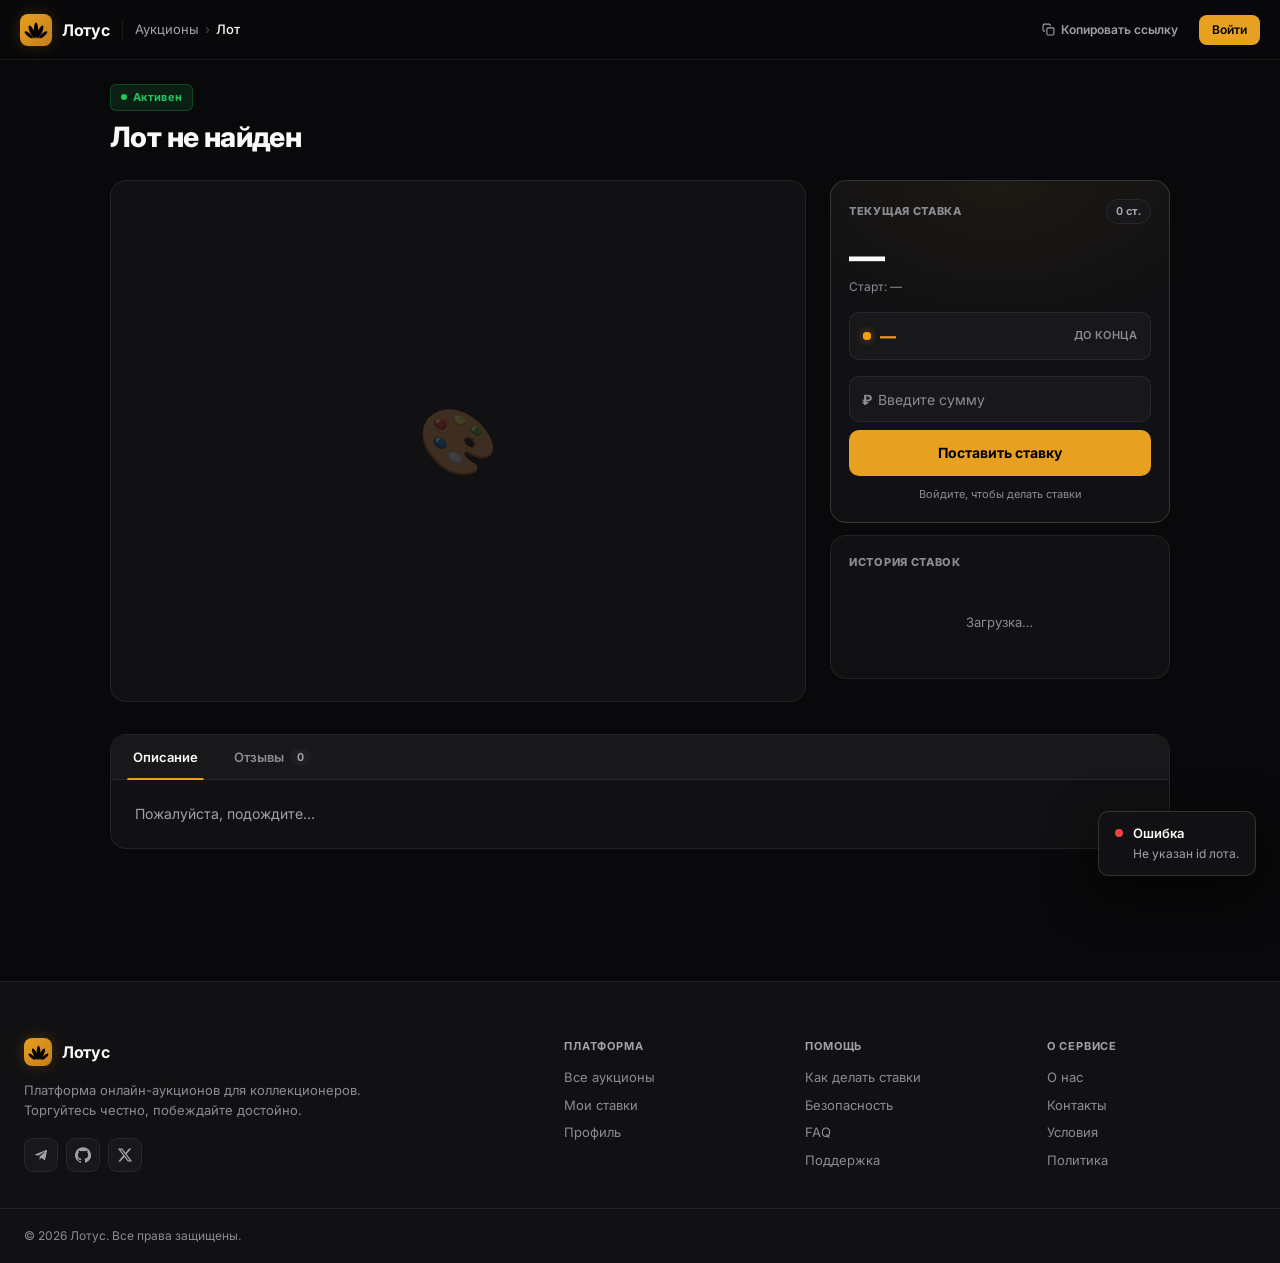
==== commit 50924a70: "Russify UI strings and switch currency to ruble" ====
--- a/templates/auction.html
+++ b/templates/auction.html
@@ -42,15 +42,15 @@
           <div class="nav-balance" id="userBalance"></div>
         </div>
       </a>
-      <button class="btn btn-primary btn-sm" id="authBtn" data-action="goAuth">Войти</button>
-
-      <button class="nav-hamburger" type="button" data-action="openMobileNav">☰</button>
+      <button class="btn btn-primary btn-sm" id="authBtn" onclick="goAuth()">Войти</button>
+
+      <button class="nav-hamburger" type="button" onclick="document.getElementById('mobileNav').classList.add('open')">☰</button>
     </div>
   </div>
 </header>
 
 <!-- Mobile nav -->
-<div class="mobile-nav" id="mobileNav" data-action="dismissMobileNavOnBackdrop">
+<div class="mobile-nav" id="mobileNav" onclick="if(event.target===this)this.classList.remove('open')">
   <div class="mobile-nav-inner">
     <div class="mobile-nav-title">Лотус</div>
     <a class="mobile-nav-link" href="index.html">🏠 Аукционы</a>
@@ -78,7 +78,7 @@
     <div class="lot-meta-row">
       <div class="status-badge active" id="statusBadge">Активен</div>
       <div class="cat-badge" id="categoryBadge"></div>
-      <button id="editLotBtn" data-action="openEditModal" style="display:none;" class="btn btn-secondary btn-sm">Редактировать</button>
+      <button id="editLotBtn" onclick="openEditModal()" style="display:none;" class="btn btn-secondary btn-sm">Редактировать</button>
     </div>
     <h1 class="lot-title" id="title">Загрузка…</h1>
     <div class="lot-byline" id="lotByline"></div>
@@ -92,8 +92,8 @@
       <div class="lot-image-wrap" id="imageWrap">
         <span class="lot-image-placeholder" id="imgPlaceholder">🎨</span>
         <div class="lot-slides" id="lotSlides"></div>
-        <button class="lot-nav lot-nav-prev" id="lotPrev" style="display:none;" data-action="lotSlide" data-args="-1">‹</button>
-        <button class="lot-nav lot-nav-next" id="lotNext" style="display:none;" data-action="lotSlide" data-args="1">›</button>
+        <button class="lot-nav lot-nav-prev" id="lotPrev" style="display:none;" onclick="lotSlide(-1)">‹</button>
+        <button class="lot-nav lot-nav-next" id="lotNext" style="display:none;" onclick="lotSlide(1)">›</button>
         <div class="lot-dots" id="lotDots"></div>
         <div class="lot-counter" id="lotCounter" style="display:none;"></div>
       </div>
@@ -124,7 +124,7 @@
         <div id="binBlock" style="display:none;" class="bin-block">
           <div class="bin-label">Купить сразу</div>
           <div class="bin-price" id="binPriceDisplay">—</div>
-          <button class="btn btn-primary" id="binBtn" data-action="buyNow" style="width:100%;height:42px;font-size:14px;">Купить</button>
+          <button class="btn btn-primary" id="binBtn" onclick="buyNow()" style="width:100%;height:42px;font-size:14px;">Купить</button>
           <div id="binDivider" class="bin-divider">
             <div class="bin-divider-line"></div>
             <span class="bin-divider-text">или сделайте ставку</span>
@@ -135,17 +135,17 @@
         <!-- Bid form -->
         <div class="bid-form" id="bidForm">
           <div class="bid-quick" id="bidQuick" style="display:none;">
-            <button type="button" class="bid-quick-btn" data-bump="1"   data-action="bumpBid" data-args="1">+1</button>
-            <button type="button" class="bid-quick-btn" data-bump="5"   data-action="bumpBid" data-args="5">+5</button>
-            <button type="button" class="bid-quick-btn" data-bump="10"  data-action="bumpBid" data-args="10">+10</button>
-            <button type="button" class="bid-quick-btn" data-bump="50"  data-action="bumpBid" data-args="50">+50</button>
-            <button type="button" class="bid-quick-btn" data-bump="100" data-action="bumpBid" data-args="100">+100</button>
+            <button type="button" class="bid-quick-btn" data-bump="1"   onclick="bumpBid(1)">+1</button>
+            <button type="button" class="bid-quick-btn" data-bump="5"   onclick="bumpBid(5)">+5</button>
+            <button type="button" class="bid-quick-btn" data-bump="10"  onclick="bumpBid(10)">+10</button>
+            <button type="button" class="bid-quick-btn" data-bump="50"  onclick="bumpBid(50)">+50</button>
+            <button type="button" class="bid-quick-btn" data-bump="100" onclick="bumpBid(100)">+100</button>
           </div>
           <div class="bid-input-wrap">
-            <span class="bid-currency">$</span>
+            <span class="bid-currency">₽</span>
             <input class="bid-input" id="bidAmount" type="number" min="0" step="0.01" placeholder="Введите сумму">
           </div>
-          <button class="btn btn-primary bid-submit" id="bidBtn" data-action="placeBid">Поставить ставку</button>
+          <button class="btn btn-primary bid-submit" id="bidBtn" onclick="placeBid()">Поставить ставку</button>
           <div class="bid-hint" id="bidHint">Войдите, чтобы делать ставки</div>
         </div>
       </div>
@@ -186,7 +186,7 @@
             <div class="seller-stat-lbl">Отзывов</div>
           </div>
         </div>
-        <button class="sub-btn" id="subBtn" data-action="toggleSubscription" style="display:none;">
+        <button class="sub-btn" id="subBtn" onclick="toggleSubscription()" style="display:none;">
           <svg width="13" height="13" viewBox="0 0 24 24" fill="none" stroke="currentColor" stroke-width="2.5" stroke-linecap="round" stroke-linejoin="round"><path d="M16 21v-2a4 4 0 0 0-4-4H6a4 4 0 0 0-4 4v2"/><circle cx="9" cy="7" r="4"/><line x1="19" y1="8" x2="19" y2="14"/><line x1="22" y1="11" x2="16" y2="11"/></svg>
           <span id="subBtnText">Подписаться</span>
         </button>
@@ -208,9 +208,9 @@
   <div class="lot-tabs">
     <div class="tabs-nav" role="tablist">
       <button class="lot-tab-btn active" type="button" role="tab" data-tab="desc"
-              data-action="switchLotTab" data-args="desc">Описание</button>
+              onclick="switchLotTab('desc')">Описание</button>
       <button class="lot-tab-btn" type="button" role="tab" data-tab="reviews"
-              data-action="switchLotTab" data-args="reviews">
+              onclick="switchLotTab('reviews')">
         Отзывы <span class="tab-count" id="reviewsTabCount">0</span>
       </button>
     </div>
@@ -238,28 +238,28 @@
 
         <!-- Star-filter пилюли -->
         <div class="rev-filter" id="revFilter" style="display:none;">
-          <button class="rev-pill rev-pill-toggle" type="button" id="revPillThisLot" data-action="toggleThisLotOnly">
+          <button class="rev-pill rev-pill-toggle" type="button" id="revPillThisLot" onclick="toggleThisLotOnly()">
             <span class="rev-pill-check"
                   ><svg viewBox="0 0 16 16" fill="none" stroke="currentColor" stroke-width="2.5" stroke-linecap="round" stroke-linejoin="round"><polyline points="3 8 7 12 13 4"/></svg></span>
             Об этом лоте <span class="rev-pill-count" id="revPillThisLotCount">0</span>
           </button>
           <span class="rev-filter-sep"></span>
-          <button class="rev-pill active" data-rating="all" type="button" data-action="filterReviewsByRating" data-args="s:all">
+          <button class="rev-pill active" data-rating="all" type="button" onclick="filterReviewsByRating('all',this)">
             Все <span class="rev-pill-count" id="revPillAll">0</span>
           </button>
-          <button class="rev-pill" data-rating="5" type="button" data-action="filterReviewsByRating" data-args="5">
+          <button class="rev-pill" data-rating="5" type="button" onclick="filterReviewsByRating(5,this)">
             5<span class="rev-pill-star">★</span> <span class="rev-pill-count" id="revPill5">0</span>
           </button>
-          <button class="rev-pill" data-rating="4" type="button" data-action="filterReviewsByRating" data-args="4">
+          <button class="rev-pill" data-rating="4" type="button" onclick="filterReviewsByRating(4,this)">
             4<span class="rev-pill-star">★</span> <span class="rev-pill-count" id="revPill4">0</span>
           </button>
-          <button class="rev-pill" data-rating="3" type="button" data-action="filterReviewsByRating" data-args="3">
+          <button class="rev-pill" data-rating="3" type="button" onclick="filterReviewsByRating(3,this)">
             3<span class="rev-pill-star">★</span> <span class="rev-pill-count" id="revPill3">0</span>
           </button>
-          <button class="rev-pill" data-rating="2" type="button" data-action="filterReviewsByRating" data-args="2">
+          <button class="rev-pill" data-rating="2" type="button" onclick="filterReviewsByRating(2,this)">
             2<span class="rev-pill-star">★</span> <span class="rev-pill-count" id="revPill2">0</span>
           </button>
-          <button class="rev-pill" data-rating="1" type="button" data-action="filterReviewsByRating" data-args="1">
+          <button class="rev-pill" data-rating="1" type="button" onclick="filterReviewsByRating(1,this)">
             1<span class="rev-pill-star">★</span> <span class="rev-pill-count" id="revPill1">0</span>
           </button>
         </div>
@@ -276,10 +276,10 @@
           </div>
           <textarea class="review-ta" id="reviewText" maxlength="1000"
                     placeholder="Расскажите о своём опыте работы с продавцом…"
-                    data-input="updateReviewCounter"></textarea>
+                    oninput="updateReviewCounter()"></textarea>
           <div class="review-form-footer">
             <span class="review-char-count" id="reviewCharCount">0 / 1000</span>
-            <button class="btn btn-primary btn-sm" data-action="submitReview">Опубликовать отзыв</button>
+            <button class="btn btn-primary btn-sm" onclick="submitReview()">Опубликовать отзыв</button>
           </div>
         </div>
       </div>
@@ -302,7 +302,7 @@
         <div class="edit-modal-title">✏️ Редактировать лот</div>
         <div class="edit-modal-sub">Изменения доступны пока нет ставок</div>
       </div>
-      <button class="modal-close" type="button" data-action="closeEditModal">✕</button>
+      <button class="modal-close" type="button" onclick="closeEditModal()">✕</button>
     </div>
 
     <div class="error-box" id="editError"></div>
@@ -328,11 +328,11 @@
 
       <div class="edit-field-row" id="editPriceBlock">
         <div class="form-group" id="editStartPriceWrap" style="margin:0;">
-          <label class="form-label">Стартовая цена ($)</label>
+          <label class="form-label">Стартовая цена (₽)</label>
           <input type="number" class="form-input" id="editPrice" min="1" step="0.01">
         </div>
         <div class="form-group" id="editBinPriceBlock" style="margin:0;">
-          <label class="form-label">Цена BIN ($)</label>
+          <label class="form-label">Цена BIN (₽)</label>
           <input type="number" class="form-input" id="editBinPrice" min="1" step="0.01">
         </div>
       </div>
@@ -340,9 +340,9 @@
       <div class="form-group" id="editExtendBlock" style="margin:0;">
         <label class="form-label">Продлить аукцион</label>
         <div class="edit-extend-row">
-          <button type="button" class="btn btn-secondary" data-action="setExtend" data-args="30">+30 мин</button>
-          <button type="button" class="btn btn-secondary" data-action="setExtend" data-args="60">+1 час</button>
-          <button type="button" class="btn btn-secondary" data-action="setExtend" data-args="1440">+1 день</button>
+          <button type="button" class="btn btn-secondary" onclick="setExtend(30)">+30 мин</button>
+          <button type="button" class="btn btn-secondary" onclick="setExtend(60)">+1 час</button>
+          <button type="button" class="btn btn-secondary" onclick="setExtend(1440)">+1 день</button>
           <input type="number" id="editExtend" min="1" max="10080" placeholder="мин вручную">
         </div>
       </div>
@@ -360,8 +360,8 @@
     </div>
 
     <div class="edit-modal-footer">
-      <button type="button" class="btn btn-secondary" data-action="closeEditModal">Отмена</button>
-      <button type="button" class="btn btn-primary" id="editSaveBtn" data-action="saveEdit" style="min-width:130px;">Сохранить</button>
+      <button type="button" class="btn btn-secondary" onclick="closeEditModal()">Отмена</button>
+      <button type="button" class="btn btn-primary" id="editSaveBtn" onclick="saveEdit()" style="min-width:130px;">Сохранить</button>
     </div>
   </div>
 </div>
@@ -396,17 +396,17 @@
       </div>
       <div class="footer-col">
         <div class="footer-col-title">Помощь</div>
-        <a class="footer-link" href="#" data-action="comingSoon" data-args="Как делать ставки">Как делать ставки</a>
-        <a class="footer-link" href="#" data-action="comingSoon" data-args="Безопасность">Безопасность</a>
-        <a class="footer-link" href="#" data-action="comingSoon" data-args="FAQ">FAQ</a>
-        <a class="footer-link" href="#" data-action="comingSoon" data-args="Поддержка">Поддержка</a>
+        <a class="footer-link" href="#" onclick="event.preventDefault();comingSoon('Как делать ставки')">Как делать ставки</a>
+        <a class="footer-link" href="#" onclick="event.preventDefault();comingSoon('Безопасность')">Безопасность</a>
+        <a class="footer-link" href="#" onclick="event.preventDefault();comingSoon('FAQ')">FAQ</a>
+        <a class="footer-link" href="#" onclick="event.preventDefault();comingSoon('Поддержка')">Поддержка</a>
       </div>
       <div class="footer-col">
         <div class="footer-col-title">О сервисе</div>
-        <a class="footer-link" href="#" data-action="comingSoon" data-args="О нас">О нас</a>
-        <a class="footer-link" href="#" data-action="comingSoon" data-args="Контакты">Контакты</a>
-        <a class="footer-link" href="#" data-action="comingSoon" data-args="Условия">Условия</a>
-        <a class="footer-link" href="#" data-action="comingSoon" data-args="Политика">Политика</a>
+        <a class="footer-link" href="#" onclick="event.preventDefault();comingSoon('О нас')">О нас</a>
+        <a class="footer-link" href="#" onclick="event.preventDefault();comingSoon('Контакты')">Контакты</a>
+        <a class="footer-link" href="#" onclick="event.preventDefault();comingSoon('Условия')">Условия</a>
+        <a class="footer-link" href="#" onclick="event.preventDefault();comingSoon('Политика')">Политика</a>
       </div>
     </div>
   </div>
@@ -414,10 +414,6 @@
   <div class="footer-bottom">
     <div class="footer-bottom-inner">
       <span class="footer-copy">© 2026 Лотус. Все права защищены.</span>
-      <span class="footer-status">
-        <span class="footer-status-dot"></span>
-        Все системы работают штатно
-      </span>
     </div>
   </div>
 </footer>
--- a/static/css/common.css
+++ b/static/css/common.css
@@ -23,7 +23,7 @@
 
   --text-1: #fafafa;
   --text-2: #a1a1aa;
-  --text-3: #52525b;
+  --text-3: #8b8b94;
 
   --green: #22c55e;
   --red:   #ef4444;
@@ -45,7 +45,7 @@
   --border-hi: rgba(0,0,0,0.15);
   --text-1: #09090b;
   --text-2: #52525b;
-  --text-3: #a1a1aa;
+  --text-3: #71717a;
 }
 
 /* ================================================================
@@ -892,6 +892,7 @@
 .text-muted { color: var(--text-3); }
 .text-red   { color: var(--red); }
 
+
 .mobile-nav-title {
   font-size: 15px; font-weight: 700;
   padding: 4px 12px 12px;
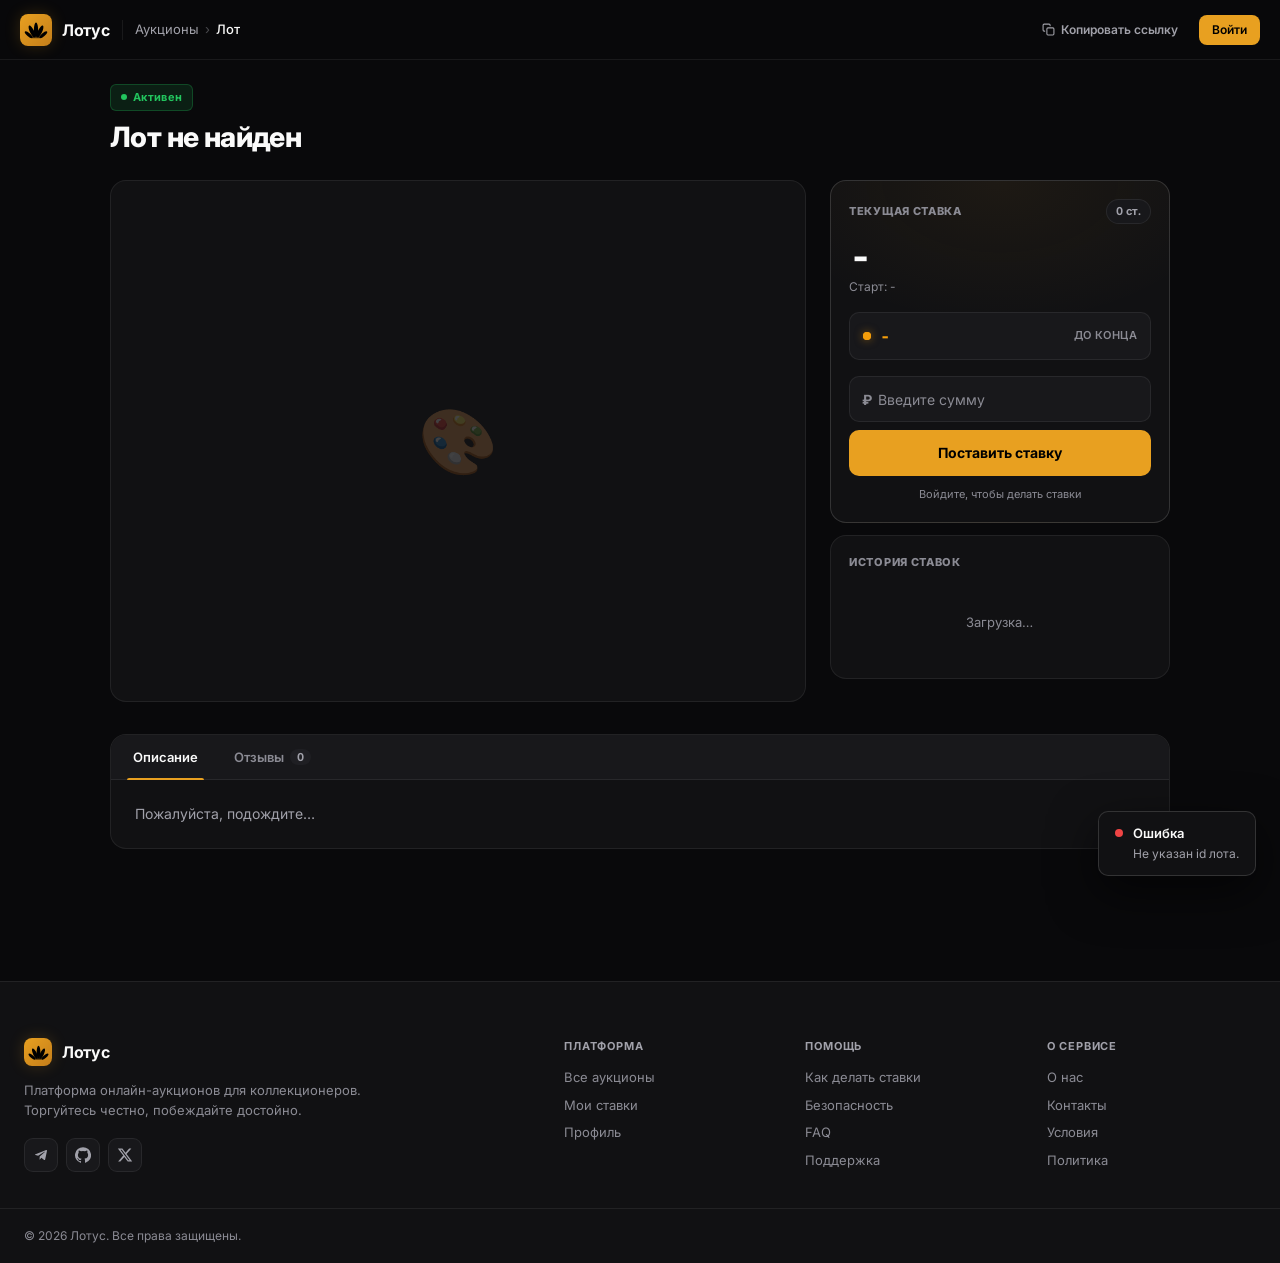
==== commit 45fa970a: "Sweep em-dash to plain hyphen across code and templates Memory rule "feedback_en_dash_only" calls ou" ====
--- a/templates/auction.html
+++ b/templates/auction.html
@@ -4,7 +4,7 @@
   <meta charset="UTF-8">
   <meta name="viewport" content="width=device-width, initial-scale=1.0">
   <link rel="icon" href="/static/favicon.svg" type="image/svg+xml">
-  <title>Лот — Лотус</title>
+  <title>Лот - Лотус</title>
   <link rel="preconnect" href="https://fonts.googleapis.com">
   <link rel="preconnect" href="https://fonts.gstatic.com" crossorigin>
   <link href="https://fonts.googleapis.com/css2?family=Inter:wght@400;500;600;700;800&display=swap" rel="stylesheet">
@@ -38,7 +38,7 @@
       <a class="nav-user" id="userProfile" style="display:none;" href="profile.html">
         <div class="nav-avatar" id="avatar">?</div>
         <div>
-          <div class="nav-user-name" id="userName">—</div>
+          <div class="nav-user-name" id="userName">-</div>
           <div class="nav-balance" id="userBalance"></div>
         </div>
       </a>
@@ -110,20 +110,29 @@
           <span class="bid-count-pill"><span id="bidsCount">0</span> ст.</span>
         </div>
         <div class="price-hero">
-          <span class="price-hero-val" id="currentPrice">—</span>
-        </div>
-        <div class="price-start" id="priceStartRow">Старт: <span id="startingPrice">—</span></div>
+          <span class="price-hero-val" id="currentPrice">-</span>
+        </div>
+        <div class="price-start" id="priceStartRow">Старт: <span id="startingPrice">-</span></div>
+        <!-- Owner-only hint: how much actually lands on the seller's
+             balance after the platform takes its cut. Hidden by default,
+             flipped to display:flex from auction.js when the viewer is
+             the lot's creator. -->
+        <div class="seller-payout-hint" id="sellerPayoutHint" style="display:none;">
+          <span class="seller-payout-label">К получению</span>
+          <span class="seller-payout-val" id="sellerPayoutVal">-</span>
+          <span class="seller-payout-note" id="sellerPayoutNote">после комиссии</span>
+        </div>
 
         <div class="timer-row" id="timerRow">
           <span class="timer-pulse"></span>
-          <span class="timer-val" id="timeLeft">—</span>
+          <span class="timer-val" id="timeLeft">-</span>
           <span class="timer-label">до конца</span>
         </div>
 
         <!-- BIN block -->
         <div id="binBlock" style="display:none;" class="bin-block">
           <div class="bin-label">Купить сразу</div>
-          <div class="bin-price" id="binPriceDisplay">—</div>
+          <div class="bin-price" id="binPriceDisplay">-</div>
           <button class="btn btn-primary" id="binBtn" onclick="buyNow()" style="width:100%;height:42px;font-size:14px;">Купить</button>
           <div id="binDivider" class="bin-divider">
             <div class="bin-divider-line"></div>
@@ -144,6 +153,14 @@
           <div class="bid-input-wrap">
             <span class="bid-currency">₽</span>
             <input class="bid-input" id="bidAmount" type="number" min="0" step="0.01" placeholder="Введите сумму">
+            <div class="bid-num-stepper">
+              <button type="button" class="bid-num-btn" data-step="up" tabindex="-1" aria-label="Увеличить">
+                <svg width="10" height="6" viewBox="0 0 8 5" fill="none" stroke="currentColor" stroke-width="1.8" stroke-linecap="round" stroke-linejoin="round"><polyline points="1 4 4 1 7 4"/></svg>
+              </button>
+              <button type="button" class="bid-num-btn" data-step="down" tabindex="-1" aria-label="Уменьшить">
+                <svg width="10" height="6" viewBox="0 0 8 5" fill="none" stroke="currentColor" stroke-width="1.8" stroke-linecap="round" stroke-linejoin="round"><polyline points="1 1 4 4 7 1"/></svg>
+              </button>
+            </div>
           </div>
           <button class="btn btn-primary bid-submit" id="bidBtn" onclick="placeBid()">Поставить ставку</button>
           <div class="bid-hint" id="bidHint">Войдите, чтобы делать ставки</div>
@@ -163,7 +180,7 @@
         <div class="seller-top">
           <div class="seller-avatar" id="sellerAvatar">?</div>
           <div>
-            <a class="seller-name-link" id="sellerLink" href="#">—</a>
+            <a class="seller-name-link" id="sellerLink" href="#">-</a>
             <div class="seller-meta" id="sellerMeta">Продавец</div>
             <div class="seller-rating-row">
               <div class="stars" id="sellerStars"></div>
@@ -174,15 +191,15 @@
         </div>
         <div class="seller-stats">
           <div class="seller-stat">
-            <div class="seller-stat-val" id="sellerLots">—</div>
+            <div class="seller-stat-val" id="sellerLots">-</div>
             <div class="seller-stat-lbl">Лотов</div>
           </div>
           <div class="seller-stat">
-            <div class="seller-stat-val" id="sellerSubs">—</div>
+            <div class="seller-stat-val" id="sellerSubs">-</div>
             <div class="seller-stat-lbl">Подписчиков</div>
           </div>
           <div class="seller-stat">
-            <div class="seller-stat-val" id="sellerReviews">—</div>
+            <div class="seller-stat-val" id="sellerReviews">-</div>
             <div class="seller-stat-lbl">Отзывов</div>
           </div>
         </div>
@@ -200,7 +217,7 @@
     <div class="winner-icon">🏆</div>
     <div>
       <div class="winner-label">Победитель</div>
-      <div class="winner-name" id="winnerName">—</div>
+      <div class="winner-name" id="winnerName">-</div>
     </div>
   </div>
 
@@ -229,7 +246,7 @@
         </div>
         <div class="reviews-summary" id="reviewsSummary" style="display:none;">
           <div class="reviews-big-score">
-            <div class="reviews-big-num" id="revAvg">—</div>
+            <div class="reviews-big-num" id="revAvg">-</div>
             <div class="reviews-big-stars" id="revBigStars"></div>
             <div class="reviews-big-count" id="revCount"></div>
           </div>
@@ -321,8 +338,8 @@
       <div class="form-group m-0">
         <label class="form-label">Категория</label>
         <div style="display:flex;flex-direction:column;gap:6px;">
-          <select class="form-input" id="editCategoryParent"><option value="">— Выберите категорию —</option></select>
-          <select class="form-input" id="editCategory" style="display:none;"><option value="">— Вся категория —</option></select>
+          <select class="form-input" id="editCategoryParent"><option value="">- Выберите категорию -</option></select>
+          <select class="form-input" id="editCategory" style="display:none;"><option value="">- Вся категория -</option></select>
         </div>
       </div>
 
@@ -330,10 +347,12 @@
         <div class="form-group" id="editStartPriceWrap" style="margin:0;">
           <label class="form-label">Стартовая цена (₽)</label>
           <input type="number" class="form-input" id="editPrice" min="1" step="0.01">
+          <div class="payout-hint" id="editPricePayout" hidden></div>
         </div>
         <div class="form-group" id="editBinPriceBlock" style="margin:0;">
           <label class="form-label">Цена BIN (₽)</label>
           <input type="number" class="form-input" id="editBinPrice" min="1" step="0.01">
+          <div class="payout-hint" id="editBinPricePayout" hidden></div>
         </div>
       </div>
 
@@ -355,7 +374,7 @@
           Добавить фото
         </label>
         <input type="file" id="editImageFile" accept="image/*" multiple style="display:none;">
-        <div style="font-size:11px;color:var(--text-3);margin-top:5px;">Первое фото — обложка. До 5 изображений.</div>
+        <div style="font-size:11px;color:var(--text-3);margin-top:5px;">Первое фото - обложка. До 5 изображений.</div>
       </div>
     </div>
 
@@ -418,6 +437,37 @@
   </div>
 </footer>
 
+  <!-- Lightbox: открывается по клику на фото в галерее лота.
+       Поддерживает зум (колесом / кнопками), панорамирование при зуме,
+       навигацию стрелками / клавишами, закрытие на Esc / клике по фону. -->
+  <div class="lot-lightbox" id="lotLightbox" hidden>
+    <button class="lb-btn lb-close" type="button" onclick="closeLightbox()" aria-label="Закрыть">
+      <svg width="22" height="22" viewBox="0 0 24 24" fill="none" stroke="currentColor" stroke-width="2.5" stroke-linecap="round" stroke-linejoin="round"><line x1="18" y1="6" x2="6" y2="18"/><line x1="6" y1="6" x2="18" y2="18"/></svg>
+    </button>
+    <button class="lb-btn lb-nav lb-prev" type="button" onclick="lbSlide(-1)" aria-label="Предыдущее">
+      <svg width="28" height="28" viewBox="0 0 24 24" fill="none" stroke="currentColor" stroke-width="2.5" stroke-linecap="round" stroke-linejoin="round"><polyline points="15 18 9 12 15 6"/></svg>
+    </button>
+    <button class="lb-btn lb-nav lb-next" type="button" onclick="lbSlide(1)" aria-label="Следующее">
+      <svg width="28" height="28" viewBox="0 0 24 24" fill="none" stroke="currentColor" stroke-width="2.5" stroke-linecap="round" stroke-linejoin="round"><polyline points="9 18 15 12 9 6"/></svg>
+    </button>
+    <div class="lb-stage" id="lbStage">
+      <img class="lb-img" id="lbImg" alt="" draggable="false">
+    </div>
+    <div class="lb-controls">
+      <button class="lb-btn" type="button" onclick="lbZoom(-0.25)" aria-label="Уменьшить">
+        <svg width="18" height="18" viewBox="0 0 24 24" fill="none" stroke="currentColor" stroke-width="2.5" stroke-linecap="round" stroke-linejoin="round"><line x1="5" y1="12" x2="19" y2="12"/></svg>
+      </button>
+      <span class="lb-zoom-label" id="lbZoomLabel">100%</span>
+      <button class="lb-btn" type="button" onclick="lbZoom(0.25)" aria-label="Увеличить">
+        <svg width="18" height="18" viewBox="0 0 24 24" fill="none" stroke="currentColor" stroke-width="2.5" stroke-linecap="round" stroke-linejoin="round"><line x1="12" y1="5" x2="12" y2="19"/><line x1="5" y1="12" x2="19" y2="12"/></svg>
+      </button>
+      <button class="lb-btn" type="button" onclick="lbZoomReset()" aria-label="Сбросить">
+        <svg width="18" height="18" viewBox="0 0 24 24" fill="none" stroke="currentColor" stroke-width="2.5" stroke-linecap="round" stroke-linejoin="round"><path d="M3 12a9 9 0 1 0 3-6.7"/><polyline points="3 4 3 10 9 10"/></svg>
+      </button>
+    </div>
+    <div class="lb-counter" id="lbCounter"></div>
+  </div>
+
   <script src="/static/js/common.js"></script>
   <script src="/static/js/auction.js"></script>
 </body>
--- a/static/css/common.css
+++ b/static/css/common.css
@@ -1,5 +1,5 @@
 /* ================================================================
-   Лотус — Common Design System
+   Лотус - Common Design System
    Подключается ПЕРЕД per-page CSS на всех страницах.
    Содержит: токены, reset, навбар, кнопки, модалки, формы,
              уведомления, футер, моб.меню, FAB, scrollbar.
@@ -198,7 +198,7 @@
 }
 
 /* ================================================================
-   SEARCH (универсальный — навбар и страницы)
+   SEARCH (универсальный - навбар и страницы)
    ================================================================ */
 .search-wrap {
   display: flex; align-items: center; gap: 8px;
@@ -629,7 +629,7 @@
 }
 
 /* ================================================================
-   TABS — общий компонент (.lot-tabs / .tabs-nav / .lot-tab-btn / .tab-panel)
+   TABS - общий компонент (.lot-tabs / .tabs-nav / .lot-tab-btn / .tab-panel)
    Используется на auction.html и user.html.
    ================================================================ */
 .lot-tabs {
@@ -645,7 +645,7 @@
   border-bottom: 1px solid var(--border);
   background: var(--bg-3);
   padding: 0 4px;
-  /* sticky убран — конфликтовал с overflow:hidden родителя
+  /* sticky убран - конфликтовал с overflow:hidden родителя
      и при некоторых условиях вкладки накладывались на содержимое */
 }
 .lot-tab-btn {
@@ -768,7 +768,7 @@
   cursor: not-allowed;
 }
 
-/* Toggle-пилюля (чекбокс-стиль) — независимая от выбора звёзд */
+/* Toggle-пилюля (чекбокс-стиль) - независимая от выбора звёзд */
 .rev-pill-toggle {
   background: var(--bg-2);
   border-color: var(--border-hi);
@@ -824,7 +824,7 @@
 }
 
 /* ================================================================
-   LOAD ERROR — общая ошибка загрузки данных (renderLoadError)
+   LOAD ERROR - общая ошибка загрузки данных (renderLoadError)
    ================================================================ */
 .load-error {
   display: flex; flex-direction: column;
@@ -881,7 +881,7 @@
 .page-content-wrap { flex: 1; }
 
 /* ================================================================
-   UTILITY CLASSES — ограниченный набор, чтобы вытащить
+   UTILITY CLASSES - ограниченный набор, чтобы вытащить
    самые повторяющиеся inline-стили из шаблонов
    ================================================================ */
 .flex-1     { flex: 1; }
@@ -921,3 +921,23 @@
 @media (prefers-reduced-motion: reduce) {
   .footer-status-dot { animation: none !important; }
 }
+
+/* ================================================================
+   PAYOUT HINT - shown live under seller-side price inputs (create
+   modal on the home page, edit modal on the lot page). Driven by
+   attachPayoutHint() in the per-page JS so the hint always reflects
+   the live commission rate from /api/platform.
+   ================================================================ */
+.payout-hint {
+  margin-top: 6px;
+  padding: 6px 10px;
+  background: var(--accent-dim);
+  border: 1px solid var(--accent);
+  border-radius: 8px;
+  color: var(--accent);
+  font-size: 12px;
+  font-weight: 600;
+  line-height: 1.35;
+}
+.payout-hint .payout-net  { font-weight: 700; }
+.payout-hint .payout-rate { color: var(--text-3); font-weight: 500; }
--- a/static/css/auction.css
+++ b/static/css/auction.css
@@ -1,5 +1,5 @@
 /* ================================================================
-   Лотус — Auction page (page-specific)
+   Лотус - Auction page (page-specific)
    Общие стили в /static/css/common.css
    ================================================================ */
 
@@ -11,7 +11,7 @@
 }
 
 /* ================================================================
-   LOT HEADER — поднят над колонками: бейджи + заголовок + автор
+   LOT HEADER - поднят над колонками: бейджи + заголовок + автор
    ================================================================ */
 .lot-header { margin-bottom: 20px; }
 
@@ -239,7 +239,7 @@
 }
 .card-link:hover { color: var(--accent-2); }
 
-/* Price card — основной CTA */
+/* Price card - основной CTA */
 .price-card {
   background:
     radial-gradient(ellipse 100% 60% at 50% 0%, rgba(232,160,32,.06) 0%, transparent 70%),
@@ -286,6 +286,27 @@
   margin-bottom: 16px;
 }
 
+/* Owner-only "net payout" hint under price-hero. Sits in the same
+   12-px metadata row as price-start, but visually grouped by an accent-
+   tinted background so the seller doesn't confuse it with a buyer-side
+   stat. Hidden by default - auction.js flips display:flex when the
+   viewer owns the lot. */
+.seller-payout-hint {
+  display: none;
+  align-items: baseline;
+  gap: 6px;
+  margin: -8px 0 16px;
+  padding: 6px 10px;
+  background: var(--accent-dim);
+  border: 1px solid var(--accent);
+  border-radius: 8px;
+  font-size: 12px;
+  width: fit-content;
+}
+.seller-payout-label { color: var(--text-3); font-weight: 600; text-transform: uppercase; letter-spacing: 0.4px; font-size: 10px; }
+.seller-payout-val   { color: var(--accent); font-weight: 700; font-size: 14px; }
+.seller-payout-note  { color: var(--text-3); font-size: 11px; }
+
 @keyframes price-flash {
   0%   { color: var(--accent-2); transform: scale(1.06); }
   100% { color: var(--text-1); transform: scale(1); }
@@ -433,7 +454,7 @@
 .bid-input {
   width: 100%;
   height: 46px;
-  padding: 0 14px 0 28px;
+  padding: 0 30px 0 28px;
   background: var(--bg-3);
   border: 1px solid var(--border);
   border-radius: 10px;
@@ -443,7 +464,48 @@
   outline: none;
   transition: border-color .15s, box-shadow .15s, background .15s;
   font-variant-numeric: tabular-nums;
-}
+  -moz-appearance: textfield;
+  appearance: textfield;
+}
+.bid-input::-webkit-inner-spin-button,
+.bid-input::-webkit-outer-spin-button {
+  -webkit-appearance: none;
+  margin: 0;
+}
+
+.bid-num-stepper {
+  position: absolute;
+  top: 3px; right: 3px; bottom: 3px;
+  width: 22px;
+  display: flex;
+  flex-direction: column;
+  border-left: 1px solid transparent;
+  pointer-events: none;
+}
+.bid-input-wrap:hover .bid-num-stepper,
+.bid-input-wrap:focus-within .bid-num-stepper {
+  border-left-color: var(--border);
+  pointer-events: auto;
+}
+.bid-num-btn {
+  flex: 1;
+  display: flex; align-items: center; justify-content: center;
+  border: none;
+  background: transparent;
+  color: var(--text-3);
+  cursor: pointer;
+  padding: 0;
+  border-radius: 4px;
+  transition: color .12s, background .12s;
+  opacity: 0;
+}
+.bid-input-wrap:hover .bid-num-btn,
+.bid-input-wrap:focus-within .bid-num-btn { opacity: 1; }
+.bid-num-btn:hover { color: var(--accent); background: var(--accent-dim); }
+.bid-num-btn:active { color: var(--accent-2); }
+.bid-num-btn[data-step="up"]   { border-radius: 0 7px 0 0; }
+.bid-num-btn[data-step="down"] { border-radius: 0 0 7px 0; }
+.bid-input:disabled ~ .bid-num-stepper { display: none; }
 .bid-input:focus {
   border-color: var(--accent);
   background: var(--bg-2);
@@ -1135,3 +1197,111 @@
   .bid-input { height: 44px; font-size: 16px; }
   .bid-submit { height: 44px; }
 }
+
+/* ================================================================
+   LIGHTBOX (галерея лота на полный экран с зумом)
+   ================================================================ */
+.lot-slide { cursor: zoom-in; }
+.lot-lightbox {
+  position: fixed; inset: 0;
+  background: rgba(5, 5, 8, 0.92);
+  z-index: 9999;
+  display: flex; align-items: center; justify-content: center;
+  user-select: none;
+}
+.lot-lightbox[hidden] { display: none; }
+.lb-stage {
+  position: relative;
+  width: 100%; height: 100%;
+  display: flex; align-items: center; justify-content: center;
+  overflow: hidden;
+}
+.lb-img {
+  max-width: 92vw; max-height: 88vh;
+  object-fit: contain;
+  transform-origin: center center;
+  transition: transform 0.18s ease;
+  cursor: grab;
+  pointer-events: auto;
+}
+.lb-img.dragging { cursor: grabbing; transition: none; }
+.lb-img.zoomed { cursor: grab; }
+.lb-btn {
+  background: rgba(255,255,255,0.10);
+  border: 1px solid rgba(255,255,255,0.20);
+  color: #fff;
+  border-radius: 999px;
+  width: 44px; height: 44px;
+  display: inline-flex; align-items: center; justify-content: center;
+  cursor: pointer;
+  transition: background .15s, transform .15s;
+  z-index: 3;
+  position: relative;
+}
+.lb-btn:hover { background: rgba(255,255,255,0.2); }
+.lb-btn:active { transform: scale(0.94); }
+.lb-btn svg { pointer-events: none; }
+/* Оптическая центровка chevron-стрелок: острый угол смещает
+   зрительный центр массы в сторону острия, компенсируем сдвигом
+   SVG в противоположную сторону. */
+.lb-prev svg { transform: translateX(-2px); }
+.lb-next svg { transform: translateX(2px); }
+.lb-close {
+  position: absolute; top: 18px; right: 18px;
+  z-index: 3;
+}
+.lb-nav {
+  position: absolute; top: 50%;
+  transform: translateY(-50%);
+  width: 56px; height: 56px;
+  z-index: 3;
+  background: rgba(0,0,0,0.5);
+  border: 1px solid rgba(255,255,255,0.25);
+}
+.lb-nav:hover { background: rgba(0,0,0,0.75); }
+.lb-prev { left: 18px; }
+.lb-next { right: 18px; }
+/* Невидимая расширенная hit-area вокруг кнопок ‹/›/× - промах
+   до 24 px от видимого края считается попаданием в саму кнопку.
+   pointer-events явно выставлены, чтобы зона перехватила клик
+   до сцены, у которой есть свой обработчик навигации. */
+.lb-nav::after,
+.lb-close::after {
+  content: '';
+  position: absolute;
+  inset: -24px;
+  pointer-events: auto;
+  border-radius: 999px;
+}
+.lb-controls {
+  position: absolute; bottom: 22px; left: 50%;
+  transform: translateX(-50%);
+  display: inline-flex; gap: 8px; align-items: center;
+  background: rgba(0,0,0,0.55);
+  padding: 6px 12px;
+  border-radius: 999px;
+  z-index: 2;
+}
+.lb-zoom-label {
+  color: #fff;
+  font-size: 13px;
+  font-variant-numeric: tabular-nums;
+  min-width: 50px;
+  text-align: center;
+}
+.lb-counter {
+  position: absolute; top: 22px; left: 50%;
+  transform: translateX(-50%);
+  color: rgba(255,255,255,0.8);
+  font-size: 13px;
+  background: rgba(0,0,0,0.45);
+  padding: 4px 10px;
+  border-radius: 999px;
+  z-index: 2;
+}
+@media (max-width: 600px) {
+  .lb-prev { left: 6px; }
+  .lb-next { right: 6px; }
+  .lb-close { top: 10px; right: 10px; }
+  .lb-controls { bottom: 12px; }
+}
